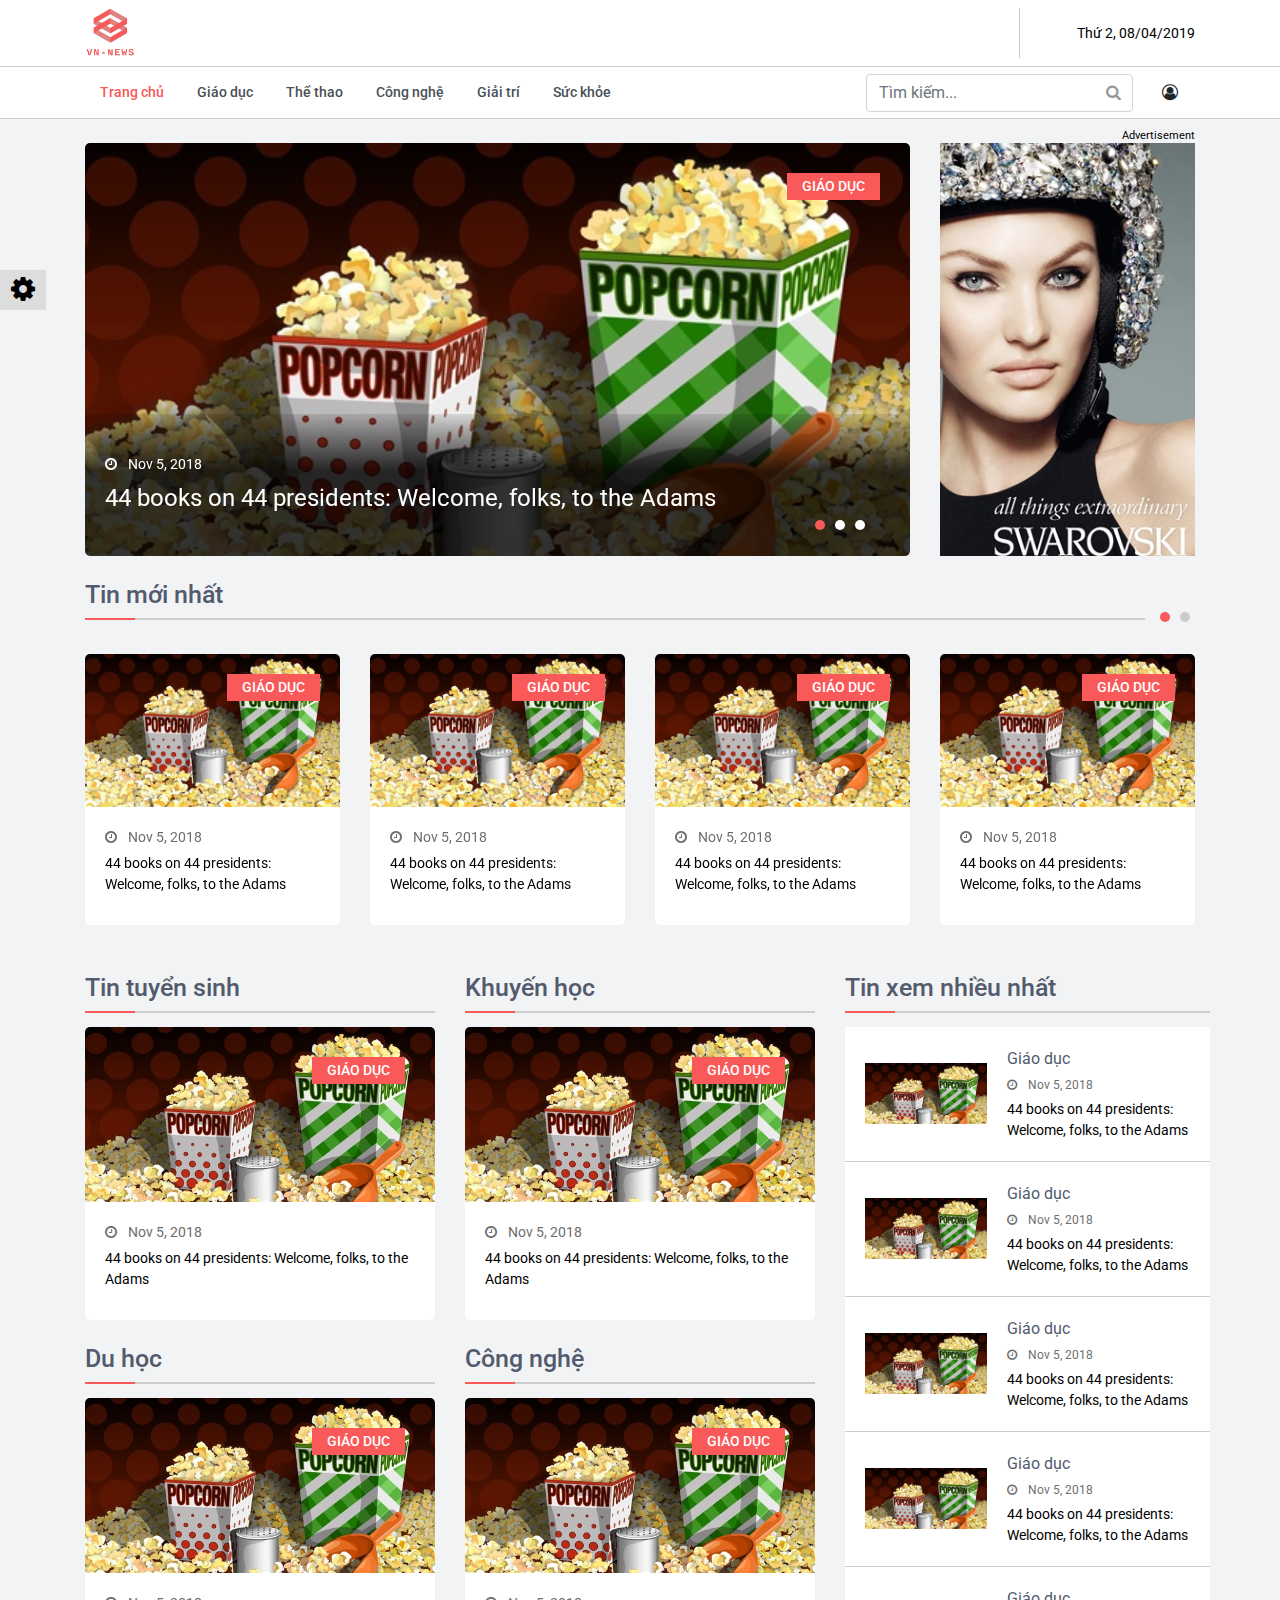
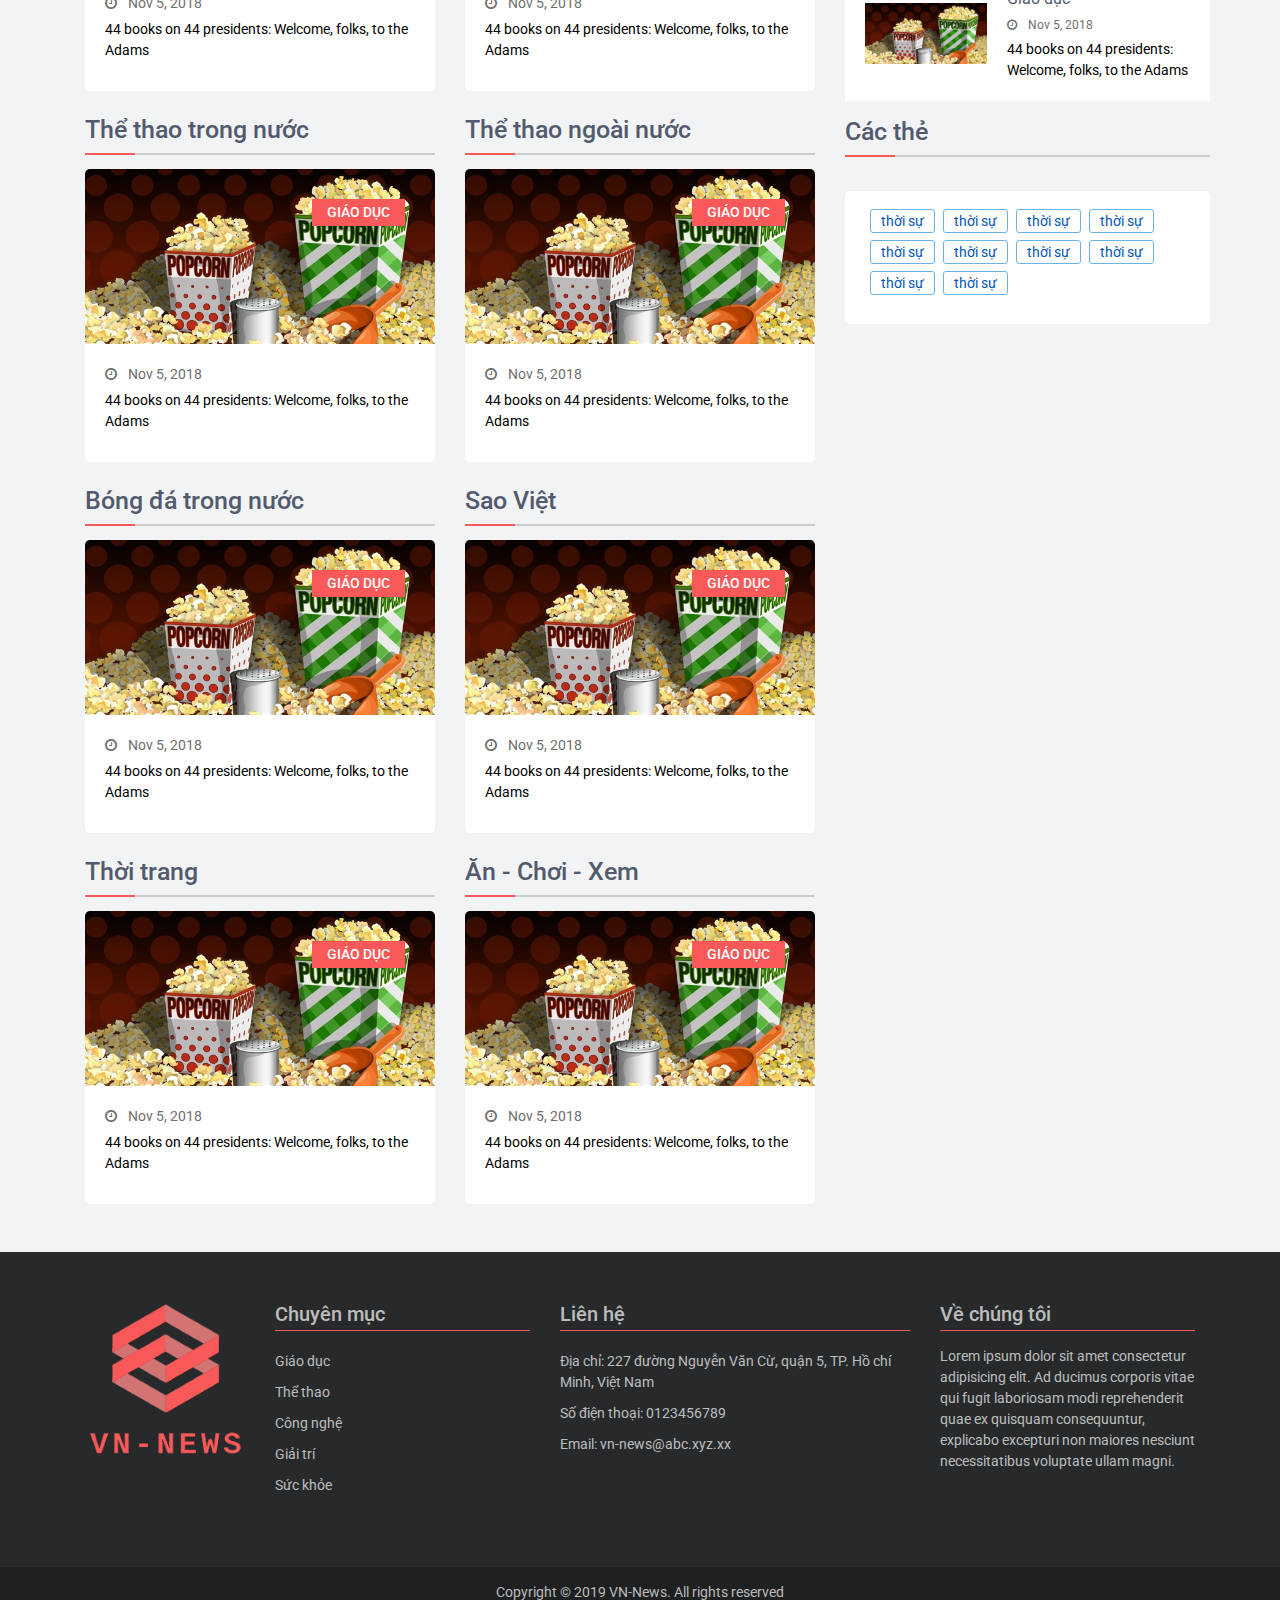
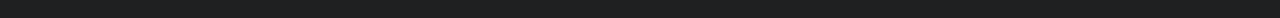
==== index.html @ d7f03b02 "Làm modal LogIn, SignUp" ====
<!DOCTYPE html>
<html lang="en">

<head>
    <meta charset="UTF-8">
    <meta name="viewport" content="width=device-width, initial-scale=1.0">
    <meta http-equiv="X-UA-Compatible" content="ie=edge">

    <!-- bootstrap 4 -->
    <link rel="stylesheet" href="https://stackpath.bootstrapcdn.com/bootstrap/4.3.1/css/bootstrap.min.css"
        integrity="sha384-ggOyR0iXCbMQv3Xipma34MD+dH/1fQ784/j6cY/iJTQUOhcWr7x9JvoRxT2MZw1T" crossorigin="anonymous">

    <!-- font awesome -->
    <link rel="stylesheet" href="https://maxcdn.bootstrapcdn.com/font-awesome/4.7.0/css/font-awesome.min.css">

    <!-- font chu -->
    <link href="https://fonts.googleapis.com/css?family=Roboto:400,400i,500,700" rel="stylesheet">

    <!-- slick css -->
    <link rel="stylesheet" href="css/slick.css">

    <!-- my css -->
    <link rel="stylesheet" href="css/body.css">
    <link rel="stylesheet" href="css/content.css">

    <link rel="stylesheet" href="css/color_widget.css">

    <link rel="stylesheet" data="color_custom" href="css/color_red.css">

    <link rel="stylesheet" href="css/slick_custom.css">

    <title>Trang chủ - VN-News</title>
</head>

<body>
    <div id="top"></div>
    <header id="header">
        <div class="top-header pt-2 pb-2">
            <div class="container">
                <div class="row">
                    <div class="col">
                        <div class="main-logo">
                            <a href="index.html">
                                <img class="logo icon_page" src="./images/logo/logo_red.png" alt="Homepage">
                            </a>
                        </div>
                    </div>
                    <div class="col-2 current-date">
                        <span>Thứ 2, 08/04/2019</span>
                    </div>
                </div>
            </div>
        </div>
        <div id="nav-search">
            <div class="container">
                <div class="row">
                    <div class="col-1 sub-logo" style="display: none;">
                        <div class="main-logo">
                            <a href="index.html">
                                <img class="logo icon_page" src="./images/logo/logo_red.png" alt="Homepage">
                            </a>
                        </div>
                    </div>

                    <div class="col">
                        <nav class="main-nav">
                            <ul class="menu">
                                <li>
                                    <a class="link active" href="index.html">
                                        Trang chủ
                                    </a>
                                </li>
                                <li>
                                    <a class="link" href="list_post.html">Giáo dục</a>
                                    <ul class="sub-menu">
                                        <li>
                                            <a class="link" href="list_post.html">Tin tuyển sinh</a>
                                        </li>
                                        <li>
                                            <a class="link" href="list_post.html">Khuyến học</a>
                                        </li>
                                        <li>
                                            <a class="link" href="list_post.html">Du học</a>
                                        </li>
                                    </ul>
                                </li>
                                <li>
                                    <a class="link" href="list_post.html">Thể thao</a>
                                    <ul class="sub-menu">
                                        <li>
                                            <a class="link" href="list_post.html">Thể thao trong nước</a>
                                        </li>
                                        <li>
                                            <a class="link" href="list_post.html">Thể thao ngoài nước</a>
                                        </li>
                                        <li>
                                            <a class="link" href="list_post.html">Bóng đá trong nước</a>
                                        </li>
                                    </ul>
                                </li>
                                <li>
                                    <a class="link" href="list_post.html">Công nghệ</a>
                                </li>
                                <li>
                                    <a class="link" href="list_post.html">Giải trí</a>
                                    <ul class="sub-menu">
                                        <li>
                                            <a class="link" href="list_post.html">Sao Việt</a>
                                        </li>
                                        <li>
                                            <a class="link" href="list_post.html">Thời trang</a>
                                        </li>
                                        <li>
                                            <a class="link" href="list_post.html">Xem - Ăn - Chơi</a>
                                        </li>
                                    </ul>
                                </li>
                                <li>
                                    <a class="link" href="list_post.html">Sức khỏe</a>
                                    <ul class="sub-menu">
                                        <li>
                                            <a class="link" href="list_post.html">Kiến thức giới tính</a>
                                        </li>
                                        <li>
                                            <a class="link" href="list_post.html">Làm đẹp</a>
                                        </li>
                                    </ul>
                                </li>
                            </ul>
                        </nav>
                    </div>
                    <div class="col-5">
                        <form class="form-inline search-box">
                            <input class="search-bar form-control" placeholder="Tìm kiếm..." aria-label="Search">
                            <button class="search-button btn" type="submit">
                                <i class="fa fa-search" aria-hidden="true"></i>
                            </button>
                            <!-- <div class="btn btn-outline-secondary">
                                <i class="fa fa-user" aria-hidden="true"></i>
                            </div> -->
                        </form>

                        <!-- khi đăng nhập rồi thì sẽ hiển thị phần này, ngược lại sẽ hiển thị nút đăng nhập -->
                        <div class=" ml-2 dropdown open user-button">
                            <button class="btn dropdown-toggle d-none" type="button" id="triggerId"
                                data-toggle="dropdown" aria-haspopup="true" aria-expanded="false">
                                <i class="fa fa-user-circle-o mr-1" aria-hidden="true"></i> Hieu Do
                            </button>
                            <div class="dropdown-menu" aria-labelledby="triggerId">
                                <div class="dropdown-item user-info">
                                    <a class="image-wrapper" href="./user.html">
                                        <img src="images/logo/logo_blue_sky.png" alt="">
                                    </a>
                                    <div class="info-wrapper">
                                        <p class="user-name"><a href="./user.html" class="link">Hieu Do</a></p>
                                        <p class="email">hieudo123@xyz.com</p>
                                    </div>
                                </div>
                                <a class="dropdown-item" href="./user.html"><i class="fa fa-user-circle-o mr-2"
                                        aria-hidden="true"></i> Tài khoản</a>
                                <a class="dropdown-item" href="./news_management_phongvien.html"><i
                                        class="fa fa-cog mr-2" aria-hidden="true"></i> Quản lí</a>
                                <a class="dropdown-item" href="#"><i class="fa fa-sign-out mr-2" aria-hidden="true"></i>
                                    Đăng xuất</a>
                            </div>
                        </div>

                        <button class="btn login-button ml-2" type="button" data-toggle="modal"
                            data-target="#LogInModal" data-backdrop="static">
                            <i class="fa fa-user-circle-o mr-1" aria-hidden="true"></i>
                        </button>
                    </div>
                </div>
            </div>
        </div>
    </header>

    <div class="container">
        <div class="impressive-articles row mt-4">
            <div class="col-9">
                <div class="slick-wrapper">
                    <div class="article">
                        <div class="article-thumbnail">
                            <div class="thumbnail-image">
                                <img src="images/post/10.jpg" alt="">
                            </div>
                            <div class="category">
                                <a href="#" class="link"><span>Giáo dục</span></a>
                            </div>
                        </div>
                        <div class="article-content">
                            <div class="published-date">
                                <i class="fa fa-clock-o mr-2" aria-hidden="true"></i>
                                Nov 5, 2018
                            </div>
                            <div class="article-title">
                                <a href="detail_post.html" class="link">44 books on 44 presidents: Welcome, folks, to
                                    the Adams</a>
                                <!-- 44 books on 44 presidents: Welcome, folks, to the Adams -->
                            </div>
                        </div>
                    </div>
                    <div class="article">
                        <div class="article-thumbnail">
                            <div class="thumbnail-image">
                                <img src="images/post/10.jpg" alt="">
                            </div>
                            <div class="category">
                                <a href="#" class="link"><span>Giáo dục</span></a>
                            </div>
                        </div>
                        <div class="article-content">
                            <div class="published-date">
                                <i class="fa fa-clock-o mr-2" aria-hidden="true"></i>
                                Nov 5, 2018
                            </div>
                            <div class="article-title">
                                <a href="detail_post.html" class="link">44 books on 44 presidents: Welcome, folks, to
                                    the Adams</a>
                                <!-- 44 books on 44 presidents: Welcome, folks, to the Adams -->
                            </div>
                        </div>
                    </div>
                    <div class="article">
                        <div class="article-thumbnail">
                            <div class="thumbnail-image">
                                <img src="images/post/10.jpg" alt="">
                            </div>
                            <div class="category">
                                <a href="#" class="link"><span>Giáo dục</span></a>
                            </div>
                        </div>
                        <div class="article-content">
                            <div class="published-date">
                                <i class="fa fa-clock-o mr-2" aria-hidden="true"></i>
                                Nov 5, 2018
                            </div>
                            <div class="article-title">
                                <a href="detail_post.html" class="link">44 books on 44 presidents: Welcome, folks, to
                                    the Adams</a>
                                <!-- 44 books on 44 presidents: Welcome, folks, to the Adams -->
                            </div>
                        </div>
                    </div>
                </div>
            </div>
            <div class="col-3">
                <div class="advertisement">
                    <a href="#">
                        <img src="images/add/add1.jpg" alt="">
                    </a>
                </div>
            </div>
        </div>
        <div class="lasted-articles mt-4">
            <h2 class="article-header">Tin mới nhất</h2>
            <div class="slick-wrapper row pt-4">
                <div class="col-3">
                    <div class="article">
                        <div class="article-thumbnail">
                            <div class="thumbnail-image">
                                <img src="images/post/10.jpg" alt="">
                            </div>
                            <div class="category">
                                <a href="#" class="link">Giáo dục</a>
                            </div>
                        </div>
                        <div class="article-content">
                            <div class="published-date">
                                <i class="fa fa-clock-o mr-2" aria-hidden="true"></i>
                                Nov 5, 2018
                            </div>
                            <div class="article-title">
                                <a href="detail_post.html" class="link">44 books on 44 presidents: Welcome, folks, to
                                    the Adams</a>
                            </div>
                        </div>
                    </div>
                </div>
                <div class="col-3">
                    <div class="article">
                        <div class="article-thumbnail">
                            <div class="thumbnail-image">
                                <img src="images/post/10.jpg" alt="">
                            </div>
                            <div class="category">
                                <a href="#" class="link">Giáo dục</a>
                            </div>
                        </div>
                        <div class="article-content">
                            <div class="published-date">
                                <i class="fa fa-clock-o mr-2" aria-hidden="true"></i>
                                Nov 5, 2018
                            </div>
                            <div class="article-title">
                                <a href="detail_post.html" class="link">44 books on 44 presidents: Welcome, folks, to
                                    the Adams</a>
                            </div>
                        </div>
                    </div>
                </div>
                <div class="col-3">
                    <div class="article">
                        <div class="article-thumbnail">
                            <div class="thumbnail-image">
                                <img src="images/post/10.jpg" alt="">
                            </div>
                            <div class="category">
                                <a href="#" class="link">Giáo dục</a>
                            </div>
                        </div>
                        <div class="article-content">
                            <div class="published-date">
                                <i class="fa fa-clock-o mr-2" aria-hidden="true"></i>
                                Nov 5, 2018
                            </div>
                            <div class="article-title">
                                <a href="detail_post.html" class="link">44 books on 44 presidents: Welcome, folks, to
                                    the Adams</a>
                            </div>
                        </div>
                    </div>
                </div>
                <div class="col-3">
                    <div class="article">
                        <div class="article-thumbnail">
                            <div class="thumbnail-image">
                                <img src="images/post/10.jpg" alt="">
                            </div>
                            <div class="category">
                                <a href="#" class="link">Giáo dục</a>
                            </div>
                        </div>
                        <div class="article-content">
                            <div class="published-date">
                                <i class="fa fa-clock-o mr-2" aria-hidden="true"></i>
                                Nov 5, 2018
                            </div>
                            <div class="article-title">
                                <a href="detail_post.html" class="link">44 books on 44 presidents: Welcome, folks, to
                                    the Adams</a>
                            </div>
                        </div>
                    </div>
                </div>
                <div class="col-3">
                    <div class="article">
                        <div class="article-thumbnail">
                            <div class="thumbnail-image">
                                <img src="images/post/10.jpg" alt="">
                            </div>
                            <div class="category">
                                <a href="#" class="link">Giáo dục</a>
                            </div>
                        </div>
                        <div class="article-content">
                            <div class="published-date">
                                <i class="fa fa-clock-o mr-2" aria-hidden="true"></i>
                                Nov 5, 2018
                            </div>
                            <div class="article-title">
                                <a href="detail_post.html" class="link">44 books on 44 presidents: Welcome, folks, to
                                    the Adams</a>
                            </div>
                        </div>
                    </div>
                </div>
                <div class="col-3">
                    <div class="article">
                        <div class="article-thumbnail">
                            <div class="thumbnail-image">
                                <img src="images/post/10.jpg" alt="">
                            </div>
                            <div class="category">
                                <a href="#" class="link">Giáo dục</a>
                            </div>
                        </div>
                        <div class="article-content">
                            <div class="published-date">
                                <i class="fa fa-clock-o mr-2" aria-hidden="true"></i>
                                Nov 5, 2018
                            </div>
                            <div class="article-title">
                                <a href="detail_post.html" class="link">44 books on 44 presidents: Welcome, folks, to
                                    the Adams</a>
                            </div>
                        </div>
                    </div>
                </div>
            </div>
        </div>

        <div class="row mt-4">
            <div class="col top-10-articles">
                <div class="row mt-4">
                    <div class="col">
                        <h2 class="article-header">Tin tuyển sinh</h2>
                        <div class="article mt-4">
                            <div class="article-thumbnail">
                                <div class="thumbnail-image">
                                    <img src="images/post/10.jpg" alt="">
                                </div>
                                <div class="category">
                                    <a href="#" class="link">Giáo dục</a>
                                </div>
                            </div>
                            <div class="article-content">
                                <div class="published-date">
                                    <i class="fa fa-clock-o mr-2" aria-hidden="true"></i>
                                    Nov 5, 2018
                                </div>
                                <div class="article-title">
                                    <a href="detail_post.html" class="link">44 books on 44 presidents: Welcome, folks,
                                        to the Adams</a>
                                </div>
                            </div>
                        </div>
                    </div>
                    <div class="col">
                        <h2 class="article-header">Khuyến học</h2>
                        <div class="article mt-4">
                            <div class="article-thumbnail">
                                <div class="thumbnail-image">
                                    <img src="images/post/10.jpg" alt="">
                                </div>
                                <div class="category">
                                    <a href="#" class="link">Giáo dục</a>
                                </div>
                            </div>
                            <div class="article-content">
                                <div class="published-date">
                                    <i class="fa fa-clock-o mr-2" aria-hidden="true"></i>
                                    Nov 5, 2018
                                </div>
                                <div class="article-title">
                                    <a href="detail_post.html" class="link">44 books on 44 presidents: Welcome, folks,
                                        to the Adams</a>
                                </div>
                            </div>
                        </div>
                    </div>
                </div>
                <div class="row mt-4">
                    <div class="col">
                        <h2 class="article-header">Du học</h2>
                        <div class="article mt-4">
                            <div class="article-thumbnail">
                                <div class="thumbnail-image">
                                    <img src="images/post/10.jpg" alt="">
                                </div>
                                <div class="category">
                                    <a href="#" class="link">Giáo dục</a>
                                </div>
                            </div>
                            <div class="article-content">
                                <div class="published-date">
                                    <i class="fa fa-clock-o mr-2" aria-hidden="true"></i>
                                    Nov 5, 2018
                                </div>
                                <div class="article-title">
                                    <a href="detail_post.html" class="link">44 books on 44 presidents: Welcome, folks,
                                        to the Adams</a>
                                </div>
                            </div>
                        </div>
                    </div>
                    <div class="col">
                        <h2 class="article-header">Công nghệ</h2>
                        <div class="article mt-4">
                            <div class="article-thumbnail">
                                <div class="thumbnail-image">
                                    <img src="images/post/10.jpg" alt="">
                                </div>
                                <div class="category">
                                    <a href="#" class="link">Giáo dục</a>
                                </div>
                            </div>
                            <div class="article-content">
                                <div class="published-date">
                                    <i class="fa fa-clock-o mr-2" aria-hidden="true"></i>
                                    Nov 5, 2018
                                </div>
                                <div class="article-title">
                                    <a href="detail_post.html" class="link">44 books on 44 presidents: Welcome, folks,
                                        to the Adams</a>
                                </div>
                            </div>
                        </div>
                    </div>
                </div>
                <div class="row mt-4">
                    <div class="col">
                        <h2 class="article-header">Thể thao trong nước</h2>
                        <div class="article mt-4">
                            <div class="article-thumbnail">
                                <div class="thumbnail-image">
                                    <img src="images/post/10.jpg" alt="">
                                </div>
                                <div class="category">
                                    <a href="#" class="link">Giáo dục</a>
                                </div>
                            </div>
                            <div class="article-content">
                                <div class="published-date">
                                    <i class="fa fa-clock-o mr-2" aria-hidden="true"></i>
                                    Nov 5, 2018
                                </div>
                                <div class="article-title">
                                    <a href="detail_post.html" class="link">44 books on 44 presidents: Welcome, folks,
                                        to the Adams</a>
                                </div>
                            </div>
                        </div>
                    </div>
                    <div class="col">
                        <h2 class="article-header">Thể thao ngoài nước</h2>
                        <div class="article mt-4">
                            <div class="article-thumbnail">
                                <div class="thumbnail-image">
                                    <img src="images/post/10.jpg" alt="">
                                </div>
                                <div class="category">
                                    <a href="#" class="link">Giáo dục</a>
                                </div>
                            </div>
                            <div class="article-content">
                                <div class="published-date">
                                    <i class="fa fa-clock-o mr-2" aria-hidden="true"></i>
                                    Nov 5, 2018
                                </div>
                                <div class="article-title">
                                    <a href="detail_post.html" class="link">44 books on 44 presidents: Welcome, folks,
                                        to the Adams</a>
                                </div>
                            </div>
                        </div>
                    </div>
                </div>
                <div class="row mt-4">
                    <div class="col">
                        <h2 class="article-header">Bóng đá trong nước</h2>
                        <div class="article mt-4">
                            <div class="article-thumbnail">
                                <div class="thumbnail-image">
                                    <img src="images/post/10.jpg" alt="">
                                </div>
                                <div class="category">
                                    <a href="#" class="link">Giáo dục</a>
                                </div>
                            </div>
                            <div class="article-content">
                                <div class="published-date">
                                    <i class="fa fa-clock-o mr-2" aria-hidden="true"></i>
                                    Nov 5, 2018
                                </div>
                                <div class="article-title">
                                    <a href="detail_post.html" class="link">44 books on 44 presidents: Welcome, folks,
                                        to the Adams</a>
                                </div>
                            </div>
                        </div>
                    </div>
                    <div class="col">
                        <h2 class="article-header">Sao Việt</h2>
                        <div class="article mt-4">
                            <div class="article-thumbnail">
                                <div class="thumbnail-image">
                                    <img src="images/post/10.jpg" alt="">
                                </div>
                                <div class="category">
                                    <a href="#" class="link">Giáo dục</a>
                                </div>
                            </div>
                            <div class="article-content">
                                <div class="published-date">
                                    <i class="fa fa-clock-o mr-2" aria-hidden="true"></i>
                                    Nov 5, 2018
                                </div>
                                <div class="article-title">
                                    <a href="detail_post.html" class="link">44 books on 44 presidents: Welcome, folks,
                                        to the Adams</a>
                                </div>
                            </div>
                        </div>
                    </div>
                </div>
                <div class="row mt-4">
                    <div class="col">
                        <h2 class="article-header">Thời trang</h2>
                        <div class="article mt-4">
                            <div class="article-thumbnail">
                                <div class="thumbnail-image">
                                    <img src="images/post/10.jpg" alt="">
                                </div>
                                <div class="category">
                                    <a href="#" class="link">Giáo dục</a>
                                </div>
                            </div>
                            <div class="article-content">
                                <div class="published-date">
                                    <i class="fa fa-clock-o mr-2" aria-hidden="true"></i>
                                    Nov 5, 2018
                                </div>
                                <div class="article-title">
                                    <a href="detail_post.html" class="link">44 books on 44 presidents: Welcome, folks,
                                        to the Adams</a>
                                </div>
                            </div>
                        </div>
                    </div>
                    <div class="col">
                        <h2 class="article-header">Ăn - Chơi - Xem</h2>
                        <div class="article mt-4">
                            <div class="article-thumbnail">
                                <div class="thumbnail-image">
                                    <img src="images/post/10.jpg" alt="">
                                </div>
                                <div class="category">
                                    <a href="#" class="link">Giáo dục</a>
                                </div>
                            </div>
                            <div class="article-content">
                                <div class="published-date">
                                    <i class="fa fa-clock-o mr-2" aria-hidden="true"></i>
                                    Nov 5, 2018
                                </div>
                                <div class="article-title">
                                    <a href="detail_post.html" class="link">44 books on 44 presidents: Welcome, folks,
                                        to the Adams</a>
                                </div>
                            </div>
                        </div>
                    </div>
                </div>
            </div>
            <div class="col-4 widget-sidebar">
                <div class="sidebar-wrapper">
                    <div class="mt-4 most-view">
                        <h2 class="article-header">Tin xem nhiều nhất</h2>
                        <ul class="list-article mt-4">
                            <li class="article">
                                <div class="article-thumbnail">
                                    <div class="thumbnail-image">
                                        <img src="images/post/10.jpg" alt="">
                                    </div>
                                </div>
                                <div class="article-content">
                                    <div class="category">
                                        <a href="#" class="link">Giáo dục</a>
                                    </div>
                                    <div class="published-date">
                                        <i class="fa fa-clock-o mr-2" aria-hidden="true"></i>
                                        Nov 5, 2018
                                    </div>
                                    <div class="article-title">
                                        <a href="detail_post.html" class="link">44 books on 44 presidents: Welcome,
                                            folks, to the Adams</a>
                                    </div>
                                </div>
                            </li>
                            <li class="article">
                                <div class="article-thumbnail">
                                    <div class="thumbnail-image">
                                        <img src="images/post/10.jpg" alt="">
                                    </div>
                                </div>
                                <div class="article-content">
                                    <div class="category">
                                        <a href="#" class="link">Giáo dục</a>
                                    </div>
                                    <div class="published-date">
                                        <i class="fa fa-clock-o mr-2" aria-hidden="true"></i>
                                        Nov 5, 2018
                                    </div>
                                    <div class="article-title">
                                        <a href="detail_post.html" class="link">44 books on 44 presidents: Welcome,
                                            folks, to the Adams</a>
                                    </div>
                                </div>
                            </li>
                            <li class="article">
                                <div class="article-thumbnail">
                                    <div class="thumbnail-image">
                                        <img src="images/post/10.jpg" alt="">
                                    </div>
                                </div>
                                <div class="article-content">
                                    <div class="category">
                                        <a href="#" class="link">Giáo dục</a>
                                    </div>
                                    <div class="published-date">
                                        <i class="fa fa-clock-o mr-2" aria-hidden="true"></i>
                                        Nov 5, 2018
                                    </div>
                                    <div class="article-title">
                                        <a href="detail_post.html" class="link">44 books on 44 presidents: Welcome,
                                            folks, to the Adams</a>
                                    </div>
                                </div>
                            </li>
                            <li class="article">
                                <div class="article-thumbnail">
                                    <div class="thumbnail-image">
                                        <img src="images/post/10.jpg" alt="">
                                    </div>
                                </div>
                                <div class="article-content">
                                    <div class="category">
                                        <a href="#" class="link">Giáo dục</a>
                                    </div>
                                    <div class="published-date">
                                        <i class="fa fa-clock-o mr-2" aria-hidden="true"></i>
                                        Nov 5, 2018
                                    </div>
                                    <div class="article-title">
                                        <a href="detail_post.html" class="link">44 books on 44 presidents: Welcome,
                                            folks, to the Adams</a>
                                    </div>
                                </div>
                            </li>
                            <li class="article">
                                <div class="article-thumbnail">
                                    <div class="thumbnail-image">
                                        <img src="images/post/10.jpg" alt="">
                                    </div>
                                </div>
                                <div class="article-content">
                                    <div class="category">
                                        <a href="#" class="link">Giáo dục</a>
                                    </div>
                                    <div class="published-date">
                                        <i class="fa fa-clock-o mr-2" aria-hidden="true"></i>
                                        Nov 5, 2018
                                    </div>
                                    <div class="article-title">
                                        <a href="detail_post.html" class="link">44 books on 44 presidents: Welcome,
                                            folks, to the Adams</a>
                                    </div>
                                </div>
                            </li>
                        </ul>
                    </div>

                    <div class="list-tags">
                        <h2 class="article-header">Các thẻ</h2>
                        <ul class="tags mt-4">
                            <li class="item"><a class="link" href="">thời sự</a></li>
                            <li class="item"><a class="link" href="">thời sự</a></li>
                            <li class="item"><a class="link" href="">thời sự</a></li>
                            <li class="item"><a class="link" href="">thời sự</a></li>
                            <li class="item"><a class="link" href="">thời sự</a></li>
                            <li class="item"><a class="link" href="">thời sự</a></li>
                            <li class="item"><a class="link" href="">thời sự</a></li>
                            <li class="item"><a class="link" href="">thời sự</a></li>
                            <li class="item"><a class="link" href="">thời sự</a></li>
                            <li class="item"><a class="link" href="">thời sự</a></li>
                        </ul>
                    </div>
                </div>
            </div>
        </div>
    </div>

    <!-- footer -->
    <footer class="mt-5">
        <div class="footer-widgets">
            <div class="container">
                <div class="row">
                    <div class="col-2">
                        <div class="widget">
                            <a href="index.html">
                                <img class="logo icon_page" src="images/logo/logo_red.png" alt="Trang chủ"
                                    title="Trang chủ">
                            </a>
                        </div>
                    </div>
                    <div class="col-3">
                        <div class="widget">
                            <h3 class="widget-title">Chuyên mục</h3>
                            <ul class="category widget-menu widget-content">
                                <li>
                                    <a class="link" href="#">Giáo dục</a>
                                </li>
                                <li>
                                    <a class="link" href="#">Thể thao</a>
                                </li>
                                <li>
                                    <a class="link" href="#">Công nghệ</a>
                                </li>
                                <li>
                                    <a class="link" href="#">Giải trí</a>
                                </li>
                                <li>
                                    <a class="link" href="#">Sức khỏe</a>
                                </li>
                            </ul>
                        </div>
                    </div>
                    <div class="col-4">
                        <h3 class="widget-title">Liên hệ</h3>
                        <ul class="contact widget-menu widget-content">
                            <li>Địa chỉ: 227 đường Nguyễn Văn Cừ, quận 5, TP. Hồ chí Minh, Việt Nam</li>
                            <li>Số điện thoại: 0123456789</li>
                            <li><a class="link" href="mailto:vn-news@abc.xyz.xx">Email: vn-news@abc.xyz.xx</a></li>
                        </ul>
                    </div>
                    <div class="col-3">
                        <h3 class="widget-title">Về chúng tôi</h3>
                        <div class="about-us widget-content">
                            Lorem ipsum dolor sit amet consectetur adipisicing elit. Ad ducimus corporis vitae qui fugit
                            laboriosam modi reprehenderit quae ex quisquam consequuntur, explicabo excepturi non maiores
                            nesciunt necessitatibus voluptate ullam magni.
                        </div>
                    </div>
                </div>
            </div>
        </div>

        <div class="footer-bottom">
            <p class="text-center mb-0">Copyright &copy; 2019 VN-News. All rights reserved</p>
        </div>
    </footer>

    <div id="widget-custom-color" expand="false">
        <div class="color-wrapper">
            <p class="mb-1">PRESETS COLOR</p>
            <div class="color-menu">
                <div class="color-item red active" colorValue="red"></div>
                <div class="color-item purple" colorValue="purple"></div>
                <div class="color-item green" colorValue="green"></div>
                <div class="color-item blue-sky" colorValue="blue_sky"></div>
            </div>
        </div>

        <div class="spin">
            <i class="fa fa-cog fa-2x fa-fw"></i>
        </div>
    </div>

    <div id="back-to-top" class="hidden">
        <i class="fa fa-angle-up" aria-hidden="true"></i>
    </div>

    <!--SignIn/SignUp Modal-->
    <div class="modal fade" id="LogInModal" tabindex="-1" role="dialog" aria-labelledby="LogInModalLabel"
        aria-hidden="true">
        <div class="modal-dialog" role="document">
            <div class="modal-content">
                <div class="modal-header">
                    <h5 class="modal-title" id="LogInModalLabel">Đăng nhập</h5>
                    <button id="closeLogInModal" type="button" class="close" data-dismiss="modal" aria-label="Close" onclick="closeLogInModal()">
                        <span aria-hidden="true">&times;</span>
                    </button>
                </div>
                <div class="modal-body">
                    <div id="divSignIn">
                        <p>Tài khoản VN-NEWS</p>
                        <div>
                            <form class="omb_loginForm" action="/action_page.php" autocomplete="off" method="POST" onsubmit="return checkDataLogIn()">
                                <div class="input-group">
                                    <span class="input-group-addon"><i class="fa fa-user"></i></span>
                                    <input type="text" class="form-control" id="txtUsername" name="username" placeholder="Email" required>
                                </div>
                                <span class="help-block" id="wrongUsername">Email không hợp lệ.</span>
                                <div class="input-group">
                                    <span class="input-group-addon"><i class="fa fa-lock"></i></span>
                                    <input type="password" class="form-control" id="txtPass" name="password"
                                        placeholder="Mật khẩu" required>
                                </div>
                                <span class="help-block">Tên đăng nhập hoặc mật khẩu chưa chính xác</span>
                                <button class="btn btn-lg btn-primary btn-block btn-Login" type="submit">Đăng
                                    nhập</button>
                            </form>
                        </div>
                        <div class="divRememberAndForgot">
                            <div class="divRememberPass">
                                <label class="checkbox">
                                    <input type="checkbox" value="remember-me"> <b>Nhớ mật khẩu</b>
                                </label>
                            </div>
                            <div class="divForgotPass">
                                <p class="omb_forgotPwd">
                                    <a href="#" onclick="openForgotPass()"><i>Quên mật khẩu?</i></a>
                                </p>
                            </div>
                        </div>
                        <div class="divLoginOr">
                            <hr class="omb_hrOr">
                            <span class="omb_spanOr">hoặc</span>
                        </div>
                        <div class="omb_socialButtons">
                            <div class="divSocialButton">
                                <a href="#" class="btn btn-lg omb_btn-facebook">
                                    <i class="fa fa-facebook visible-xs"></i>
                                    <span class="hidden-xs">Facebook</span>
                                </a>
                            </div>
                            <div class="divSocialButton">
                                <a href="#" class="btn btn-lg btn-block omb_btn-google">
                                    <i class="fa fa-google-plus visible-xs"></i>
                                    <span class="hidden-xs">Google+</span>
                                </a>
                            </div>
                        </div>
                        <hr>
                        <div class="divSignUp-link">Bạn chưa có tài khoản?
                            <a href="#" id="SignUp-link" onclick="openSignUp()">
                                <strong>Đăng ký</strong>
                            </a> ngay.
                        </div>
                    </div>
                    <div id="divSignUp">
                        <form action="/action_page.php" onsubmit="return checkDataSignUp()">
                            <div class="SignUp-container">
                                <div class="input-group-SignUp">
                                    <label for="email"><b>Email</b></label>
                                    <input class="form-control" id="txtEmail" type="text" placeholder="Nhập email" name="email" required>
                                    <span class="help-block" id="wrongEmail">Email không đúng</span>
                                </div>
                                <div class="input-group-SignUp">
                                    <label for="Name"><b>Họ và tên</b></label>
                                    <input class="form-control" id="txtName" type="text" placeholder="Nhập họ và tên của bạn" name="email"
                                        required>
                                </div>
                                <div class="input-group-SignUp">
                                    <label for="psw"><b>Password</b></label>
                                    <input class="form-control" id="txtPassword" type="password" placeholder="Nhập mật khẩu" name="psw"
                                        required>
                                    <span class="help-block" id="shortPass">Mật khẩu phải có ít nhất 6 kí tự.</span>
                                </div>
                                <div class="input-group-SignUp">
                                    <label for="psw-repeat"><b>Repeat Password</b></label>
                                    <input class="form-control" id="txtRepeatPassword" type="password" placeholder="Nhập lại mật khẩu"
                                        name="psw-repeat" required>
                                    <span class="help-block" id="incorrectRePass">Mật khẩu không chính xác</span>
                                </div>
                                <div class="input-group-SignUp">
                                    <label id="lblTerm">
                                        <input type="checkbox" name="AgreeTerm" required>
                                        Tôi đồng ý với <a href="#">Qui định</a> của tòa soạn.
                                    </label>
                                </div>
                                <div class="clearfix">
                                    <button type="submit" class="btn btn-primary btnSignUp">Đăng ký</button>
                                </div>
                            </div>
                        </form>
                    </div>
                    <div id="divForgotPass">
                        <form action="/action_page.php" onsubmit="return checkDataForgotPass()">
                            <div class="SignUp-container">
                                <div class="input-group-SignUp">
                                    <label for="email"><b>Email</b></label>
                                    <input id="txtEmail-Forgot" type="text" placeholder="Enter Email" name="email" required>
                                    <span class="help-block" id="wrongEmail-Forgot">Email không đúng</span>
                                    <span class="help-block">Email chưa được đăng ký.</span>
                                </div>
                                <div class="clearfix">
                                    <button type="submit" class="btn btn-primary btnRecoverPass">Lấy lại mật
                                        khẩu</button>
                                </div>
                            </div>
                        </form>
                    </div>
                </div>
            </div>
        </div>
    </div>
</body>

<!-- jquery -->
<script src="https://code.jquery.com/jquery-3.3.1.slim.min.js"
    integrity="sha384-q8i/X+965DzO0rT7abK41JStQIAqVgRVzpbzo5smXKp4YfRvH+8abtTE1Pi6jizo"
    crossorigin="anonymous"></script>

<script src="https://cdnjs.cloudflare.com/ajax/libs/popper.js/1.14.7/umd/popper.min.js"
    integrity="sha384-UO2eT0CpHqdSJQ6hJty5KVphtPhzWj9WO1clHTMGa3JDZwrnQq4sF86dIHNDz0W1"
    crossorigin="anonymous"></script>
<!-- bootstrap -->
<script src="https://stackpath.bootstrapcdn.com/bootstrap/4.3.1/js/bootstrap.min.js"
    integrity="sha384-JjSmVgyd0p3pXB1rRibZUAYoIIy6OrQ6VrjIEaFf/nJGzIxFDsf4x0xIM+B07jRM"
    crossorigin="anonymous"></script>

<!-- slick -->
<script src="js/slick.min.js"></script>

<script>
    $(document).ready(function () {
        $('.impressive-articles .slick-wrapper').slick({
            arrows: false,
            infinite: true,
            dots: true,
            slidesToShow: 1,
            slidesToScroll: 1,
            autoplay: true,
            autoplaySpeed: 2000,
            speed: 2000
        });
    });

    $(document).ready(function () {
        $('.lasted-articles .slick-wrapper').slick({
            arrows: false,
            infinite: true,
            dots: true,
            slidesToShow: 4,
            slidesToScroll: 4,
            autoplay: true,
            autoplaySpeed: 2000,
            speed: 2000
        });
    })
</script>

<!-- my js -->
<script src="js/color_widget.js"></script>

<script src="js/main.js"></script>

</html>
---- css/body.css ----
* {
  margin: 0;
  padding: 0;
  box-sizing: border-box;
}

body {
  font-size: 14px;
  font-family: 'Roboto', sans-serif;
  font-weight: 400;
  background-color: #f2f3f5;
  color: #000;
}

.link {
  text-decoration: none;
  color: inherit;
}

.link:hover {
  color: inherit;
}

/* =========================== HEADER AND NAV ======================= */

#header {
  background-color: #fff;
  /* box-shadow: 0px 2px 20px 0px #ccc; */
  position: relative;
  z-index: 1000;
}

#header .top-header {
  border-bottom: 1px solid #ccc;
}

#header .top-header .row>.col {
  border-right: 1px solid #ccc;
}

#header .main-logo {
  max-width: 50px;
}

#header .top-header .current-date {
  display: flex;
  justify-content: flex-end;
  align-items: center;
}

.logo {
  width: 100%;
  height: auto;
  display: inline-block;
}

/* nav */

#nav-search {
  border-bottom: 1px solid #ccc;
}

/* menu */

.menu, .sub-menu {
  list-style-type: none;
  margin: 0;
}

.menu>li {
  display: inline-block;
}

.menu li {
  position: relative;
}

.menu li>a.link {
  display: block;
  padding: 15px 15px;
  text-decoration: none;
  font-weight: 500;
  color: #495057;
}

.menu .sub-menu {
  display: none;
  min-width: 200px;
  border: 1px solid #ccc;
  border-radius: 3px;
}

.menu .sub-menu>li {
  display: block;
}

.menu .sub-menu li>a.link {
  padding: 5px 20px;
}

#nav-search>.container>.row>[class*="col"], #nav-search>.container-fluid>.row>[class*="col"] {
  display: flex;
  align-items: center;
}

#nav-search>.container-fluid>.row>.col {
  justify-content: center;
}

.menu li:hover>.sub-menu {
  display: block;
  position: absolute;
  background-color: #fff;
  top: calc(100% + 1px);
}

/* search */

.search-box {
  position: relative;
  flex-grow: 1;
  justify-content: flex-end;
}

.search-box .search-bar {
  position: relative;
  transition: all .3s ease;
  padding-right: 50px;
}

.search-box .search-bar:focus {
  flex-grow: 1;
}

.search-box .search-button {
  position: absolute;
  top: 50%;
  right: 0;
  transform: translateY(-50%);
  border: 0;
  color: rgba(105, 105, 105, 0.692);
  outline: 0;
}

.user-button .btn.dropdown-toggle:after{
  content: '';
  display: none;
}

.user-button .dropdown-menu{
  font-size: inherit;
  opacity: 0;
  display: block;
  transition: opacity .3s ease;
  pointer-events: none;
  box-shadow: 0px 15px 40px 0px rgba(0, 0, 0, 0.05);
}

.user-button .dropdown-menu.show{
  opacity: 1;
  pointer-events: auto;
}


.user-button .user-info{
  display: flex;
  align-items: center;
  /* border-bottom: 1px solid #ccc; */
}

.user-button .user-info .image-wrapper{
  width: 50px;
  margin-right: 15px;
}
.user-button .user-info .image-wrapper img{
  max-width: 100%;
  border-radius: 50%;
  border: 1px solid #ccc;
}

.user-button .user-info .info-wrapper > p{
  margin-bottom: 0;
}

.user-button .user-info .user-name{
  font-size: 18px;
  font-weight: 500;
}

.user-button a.link{
  text-decoration: none;
}

.user-button .user-info .email{
  font-size: 13px;
  color: #495057;
  color: #000;
}
.user-button .dropdown-item{
  padding-bottom: 5px;
  padding-top: 5px;
}

.user-button .dropdown-item:hover, .user-button .dropdown-item:focus{
  background-color: transparent;
}

/* ======================= FOOTER ===================== */

footer {
  background-color: #27292a;
  color: rgba(255, 255, 255, .7);
}

footer .footer-widgets {
  padding: 50px 0;
}

footer .footer-widgets .widget-title {
  font-size: 20px;
  position: relative;
}

footer .footer-widgets .widget-title:before {
  content: '';
  position: absolute;
  display: block;
  bottom: -5px;
  left: 0;
  right: 0;
  height: 1px;
  /* background-color: red; */
}

footer .footer-widgets .widget-title+.widget-content {
  margin-top: 20px;
}

.footer-widgets .widget-menu {
  list-style-type: none;
}

.footer-widgets .widget-menu>li {
  padding: 5px 0;
}

.footer-widgets .widget-menu>li:hover .link {
  color: #fff;
}

.footer-widgets .link {
  color: inherit;
  text-decoration: none;
  transition: all .3s ease;
}

footer .footer-bottom {
  background-color: #1f2021;
  padding: 15px 0;
}

#back-to-top {
  border: 1px solid #000;
  display: block;
  position: fixed;
  bottom: 25px;
  right: 25px;
  cursor: pointer;
  opacity: 1;
  transition: all .5s ease;
  font-size: 25px;
  color: #fff;
  width: 35px;
  height: 35px;
  text-align: center;
  line-height: 35px;
}

#back-to-top.hidden {
  opacity: 0;
  right: 0;
}

/* TAGS */
.list-tags {
  display: flex;
}

.list-tags ul.tags {
  display: block;
  list-style-type: none;
  margin-bottom: 0;
}

.list-tags ul.tags .item {
  display: inline-block;
  color: rgb(4, 85, 183);
  margin-left: 5px;
}

.list-tags ul.tags .item .link {
  border: 1px solid #6cb2e4;
  font-size: 14px;
  padding: 3px 10px;
  border-radius: 3px;
}

.list-tags .link:hover {
  text-decoration: none;
  color: inherit;
}

/* widget menu */

.menu-management{
  list-style-type: none;
  margin-bottom: 0;
}

.menu-management .menu-management-item > a.link{
  font-size: 16px;
  display: flex;
  align-items: center;
  padding: 10px 20px;
  transition: all .2s ease;
}

.menu-management .menu-management-item > a.link > .icon{
  width: 30px;
}

.menu-management .menu-management-item > a.link > .linkText{
  flex-grow: 1;
  width: calc(100% - 30px);
}

.menu-management .menu-management-item.active > a.link{
  color: #fff;
}

.menu-management .menu-management-item > a.link:hover{
  text-decoration: none;
  color: #fff;
}

#user-content .wrapper{
  background-color: #fff;
  padding: 15px;
}
---- css/content.css ----
.impressive-articles {
    position: relative;
}

.article {
    position: relative;
    border-radius: 5px;
    overflow: hidden;
}

.article .thumbnail-image img {
    position: absolute;
    top: 0;
    left: 0;
    width: 100%;
    height: auto;
    display: inline-block;
}

.article .thumbnail-image {
    position: relative;
    overflow: hidden;
}

.article .thumbnail-image:after {
    content: '';
    position: absolute;
    top: 100%;
    left: 0;
    right: 0;
    bottom: 0;
    display: block;
    transition: all .7s;
}

.impressive-articles .article:hover .thumbnail-image:after {
    background-color: #000;
    top: 0;
    opacity: .3;
}

.article .article-thumbnail .thumbnail-image:before {
    content: '';
    display: block;
    padding-top: 50%;
}

.article .article-thumbnail .category {
    color: #fff;
    font-weight: 500;
    display: inline-block;
    position: absolute;
    right: 30px;
    top: 30px;
    padding: 3px 15px;
    background-color: blue;
    text-transform: uppercase;
}

.article .article-thumbnail .category .link {
    text-decoration: none;
    color: inherit;
}

.impressive-articles .article .article-content {
    position: absolute;
    bottom: 0px;
    left: 0px;
    right: 0px;
    color: #fff;
    z-index: 10;
    padding: 40px 20px;
    background-image: linear-gradient(to top, rgba(0, 0, 0, .8) 60%, rgba(0, 0, 0, .1));
}

.impressive-articles .article-content .article-title {
    font-size: 24px;
}

.impressive-articles .article-content .article-title .link {
    color: inherit;
    text-decoration: none;
}

.impressive-articles .advertisement {
    position: absolute;
    bottom: 0;
    top: 0;
    right: 15px;
    left: 15px;
    /* overflow: hidden; */
}

.impressive-articles .advertisement:before {
    content: 'Advertisement';
    display: block;
    font-size: 11px;
    font-weight: 400;
    position: absolute;
    top: -15px;
    right: 0px;
}

.impressive-articles .advertisement img {
    height: 100%;
    width: 100%;
    object-fit: cover;
}

/* LASTED NEWS */

.article-header {
    font-size: 25px;
    position: relative;
    margin-bottom: 20px;
    color: #525b6e;
}

.article-header:before {
    content: '';
    display: block;
    position: absolute;
    bottom: -10px;
    width: 50px;
    height: 2px;
    z-index: 20;
}

.article-header:after {
    content: '';
    display: block;
    position: absolute;
    bottom: -10px;
    right: 0;
    left: 0;
    width: 100%;
    height: 2px;
    background-color: #ccc;
    z-index: 10;
}

.article {
    background-color: #fff;
}

.lasted-articles .article .category {
    top: 20px;
    right: 20px;
}

.article-content {
    padding: 20px 20px 30px 20px;
}

.article-content .published-date {
    font-size: 14px;
    margin-bottom: 5px;
}

.lasted-articles .article-content .published-date, .top-10-articles .article-content .published-date, .most-view .article-content .published-date {
    color: rgb(110, 110, 110);
}

.article-content .link {
    color: inherit;
    text-decoration: none;
    transition: all .3s ease;
}

.article-content .link:hover {
    color: rgb(110, 110, 110);
}

.lasted-articles .article-thumbnail .thumbnail-image:before {
    padding-top: 60%;
}

.lasted-articles .article-thumbnail {
    transition: all .7s ease;
}

.lasted-articles .slick-wrapper:hover .article:not(:hover) .article-thumbnail {
    opacity: .4;
}

.lasted-articles .slick-wrapper:hover .article:not(:hover) .thumbnail-image img {
    -webkit-filter: grayscale(100%);
    /* Safari 6.0 - 9.0 */
    filter: grayscale(70%);
}

.lasted-articles .thumbnail-image img, .top-10-articles .thumbnail-image img, .most-view .thumbnail-image img {
    transition: all .7s ease;
}

.lasted-articles .thumbnail-image:hover img, .top-10-articles .thumbnail-image:hover img, .most-view .thumbnail-image:hover img {
    transform: scale(1.3);
}

.lasted-articles .slick-dots li button:before {
    background-color: #ccc;
}

/* MOST VIEW */

.most-view .article {
    padding: 20px;
    border-radius: 0;
    display: flex;
    align-items: center;
    flex-wrap: nowrap;
    border-bottom: 1px solid #ccc;
}

.most-view .article-thumbnail {
    width: 40%;
}

.most-view .article-content {
    width: 60%;
    padding: 0;
    margin-left: 20px;
}

.most-view .published-date {
    font-size: 12px;
}

.most-view .article-title .link {
    font-size: 14px;
}

.most-view .category {
    font-size: 16px;
    color: #525b6e;
    margin-bottom: 5px;
}

.most-view .article:last-child {
    border-bottom: 0;
}

.article-title>.link {
    display: -webkit-box;
    -webkit-line-clamp: 2;
    -webkit-box-orient: vertical;
    overflow: hidden;
}

/* LIST TAGS */

.top-10-articles+.widget-sidebar .list-tags {
    flex-direction: column;
}

.widget-sidebar .list-tags .tags {
    border-radius: 5px;
    padding: 20px;
    background-color: #fff;
}

.widget-sidebar .list-tags .tags .item {
    margin-bottom: 10px;
}

/* sidebar */

.widget-sidebar .sidebar-wrapper {
    position: absolute;
    top: 0;
    bottom: auto;
    transition: all 1s;
}

/* ============================ CHI TIẾT BÀI VIẾT ============================ */

.post .post-container {
    background-color: #fff;
    position: relative;
    padding-bottom: 15px;
}

.post .post-container>div:not(.cover-image-container) {
    padding: 0 15px;
}

.post .cover-image-container {
    position: relative;
}

.post .cover-image-container .cover-image {
    position: relative;
    overflow: hidden;
}

.post .cover-image-container .cover-image:before {
    content: '';
    padding-top: 60%;
    display: block;
}

.post .cover-image img {
    object-fit: cover;
    width: 100%;
    position: absolute;
    top: 0;
}

.post .post-title {
    position: absolute;
    bottom: 0;
    width: 100%;
    padding: 5px 25px;
    font-size: 22px;
    color: #fff;
    background-color: rgba(0, 0, 0, .7);
    margin-bottom: 0;
}

.post .post-description .category a {
    font-size: 20px;
}

.post .list-tags {
    align-items: flex-start;
}

.post .list-tags .tags .item {
    margin-bottom: 5px;
}

.post .media-content-wrapper {
    margin-top: 15px;
    margin-bottom: 15px;
}

.post .media-content-wrapper .media-frame {
    display: block;
    position: relative;
    height: 0;
}

.post .media-content-wrapper .media-frame .media-content {
    position: absolute;
    top: 0;
    display: block;
    margin: 0 auto;
    width: 100%;
    height: 100%;
}

.post .media-content-wrapper .sub-description {
    margin: 0;
    margin-top: 10px;
    text-align: center;
    font-style: italic;
    font-size: 14px;
}

.post-comment ul.list-comment {
    list-style-type: none;
    margin-bottom: 0;
    margin-top: 30px;
}

.post-comment ul.list-comment .comment-item {
    margin-top: 30px;
}

.post-comment .comment-wrapper {
    padding: 20px;
    background-color: #eff1f3;
    border-radius: 3px;
}

.post-comment ul.list-comment .comment-item:first-child {
    margin-top: 0px;
}

.comment-item .user {
    display: flex;
    align-items: flex-end;
}

.comment-item .user .name {
    line-height: 20px;
    font-size: 16px;
    font-weight: 500;
    color: #16bdd8;
}

.comment-item .user .comment-date {
    line-height: 20px;
    font-size: 13px;
    color: #000;
    margin-left: 20px;
}

.comment-item>ul.list-comment {
    margin-left: 50px;
}

.comment-item>ul.list-comment .comment-item {
    border-left: 3px solid #d8d8d8;
}

#comment-editor {
    height: 150px;
}

.pageNumber .page-item .page-link {
    color: #000;
    border: 1px solid #d6d6d6;
}

.page-item.active .page-link {
    background-color: #c8c8c8;
}

.page-item.disabled .page-link {
    color: #525b6e;
}

.replay {
    color: rgb(23, 96, 147);
    padding: 5px 3px;
}

/* ============================ Modal Login ============================ */

.input-group {
    position: relative;
    display: table;
    border-collapse: separate;
    margin-top: 10px;
}

.input-group-addon {
    display: table-cell;
    padding: 6px 12px;
    font-size: 14px;
    font-weight: 400;
    line-height: 1;
    color: #555;
    text-align: center;
    background-color: #eee;
    border: 1px solid #ccc;
    border-radius: 4px;
    border-right: 0px;
    border-bottom-right-radius: 0;
    border-top-right-radius: 0;
}

.input-group-addon, .input-group-btn {
    width: 1%;
    white-space: nowrap;
    vertical-align: middle;
}

.input-group .form-control {
    border-bottom-left-radius: 0;
    border-top-left-radius: 0;
    float: left;
    width: 100%;
}

.btn-Login{
    padding: 0px;
    margin-bottom: 10px;
    margin-top:10px;
}

.omb_spanOr {
    position: absolute;
    left: 50%;
    top: -0.7em;
    margin-left: -1.5em;
    background-color: white;
    width: 3em;
    text-align: center;
    font-size: 1.2em;
    color: #aaa;
}

.omb_hrOr {
    background-color: #cdcdcd;
    height: 1px;
    margin-top: 0px !important;
    margin-bottom: 0px !important;
}

.divLoginOr{
    width: 100%;
    position: relative;
}

.divRememberAndForgot{
    display: block;
    width: 100%;
}

.divRememberPass{
    width: 50%;
    display: block;
    float: left;
}

.divForgotPass{
    text-align: right;
}

.divSocialButton{
    display: block;
    float: left;
    
}

.omb_socialButtons{
    margin-top: 30px;
    display: flex;
    justify-content: center;
}

.divSocialButton .omb_btn-facebook{
    background: #3B5998;
    color: white;
    width: 150px;
    padding: 0px;
    margin-right: 50px;
}
.divSocialButton .omb_btn-facebook .fa {
    padding: 10px;
    font-size: 20px;
}

.divSocialButton .omb_btn-google{
    background: #dd4b39;
    color: white;
    width: 150px;
    padding: 0px;
}

.divSocialButton .omb_btn-google .fa {
    padding: 10px;
    font-size: 20px;
}

.modal-footer{
    justify-content: flex-start;
}

.divRememberPass, .divForgotPass{
    font-size: 14px;
}

.help-block{
    color: #ff1a1a;
    font-size: 14px;
}

/* ============================ Modal SignUp ============================ */
#divSignUp, #divForgotPass{
    display: none;
}
.SignUp-container #txtEmail,.SignUp-container #txtName, 
.SignUp-container #txtPassword, .SignUp-container #txtRepeatPassword, #txtEmail-Forgot{
    width: 100%;
    padding: 5px;
    margin: 2px 0 0 0;
    border-radius: 3px; 
    display: inline-block;
    border: none;
    background: #f1f1f1;
    font-size: 14px;
}

.SignUp-container label{
    margin-bottom: 0px;
}

#lblTerm {
    font-size: 14px;
}

.input-group-SignUp{
    margin-bottom: 20px;
}

.help-block{
    display: none;
}
---- css/color_widget.css ----
#widget-custom-color .color-item{
    width: 35px;
    height: 35px;
    display: inline-block;
    background-color: red;
    margin-top: 5px;
    margin-right: 5px;
    cursor: pointer;
}

#widget-custom-color .color-item:nth-child(-n + 2){
    margin-top: 0;
}

#widget-custom-color .color-item:nth-child(2n){
    margin-right: 0;
}

#widget-custom-color .color-menu{
    width: 75px;
    display: flex;
    flex-wrap: wrap;
}

#widget-custom-color{
    display: flex;
    position: fixed;
    left: 0;
    top: 30%;
}

#widget-custom-color > div {
    background-color: #ddd;
}

#widget-custom-color .spin{
    left: 0;
    position: absolute;
    display: inline-block;
    cursor: pointer;
    padding: 5px;
    transition: all .7s ease;
}

#widget-custom-color.expand .spin{
    left: 100%;
}

#widget-custom-color .color-wrapper{
    margin-left: -100%;
    opacity: 0;
    position: relative;
    /* display: none; */
    padding: 10px;
    transition: all .7s ease;
}

#widget-custom-color.expand .color-wrapper{
    opacity: 1;
    width: auto;
    margin-left: 0;
    display: block;
}

#widget-custom-color .color-wrapper > p{
    font-size: 10px;
}

#widget-custom-color.expand .color-item.active{
    border: 2px solid rgba(0,0,0,.5);
}

#widget-custom-color .color-item.red{
    background-color: rgb(249,89,89);
}
#widget-custom-color .color-item.purple{
    background-color: rgb(98,111,203);
}
#widget-custom-color .color-item.green{
    background-color: rgb(62,167,152);
}
#widget-custom-color .color-item.blue-sky{
    background-color: rgb(93,198,255);
}
---- css/color_red.css ----
.menu li:hover > a.link{
  color: rgb(249,89,89);
}
.menu li > a.link.active{
  color: rgb(249,89,89);
}

.slick-wrapper .slick-dots li.slick-active button:before{
  background-color: rgb(249,89,89);
}

.article-header:before{
  background-color: rgb(249,89,89);
}

footer .footer-widgets .widget-title:before{
  background-color: rgb(249,89,89);
}

.article .article-thumbnail .category{
  background-color: rgb(249,89,89);
}

#back-to-top{
  background-color: rgb(249,89,89);
}

.search-box .search-bar:focus + .search-button{
  color: rgb(249,89,89);
}

.menu-management .menu-management-item.active > a.link{
  background-color: rgb(249,89,89);
}
.menu-management .menu-management-item > a.link:hover{
  background-color: rgb(249,89,89);
}
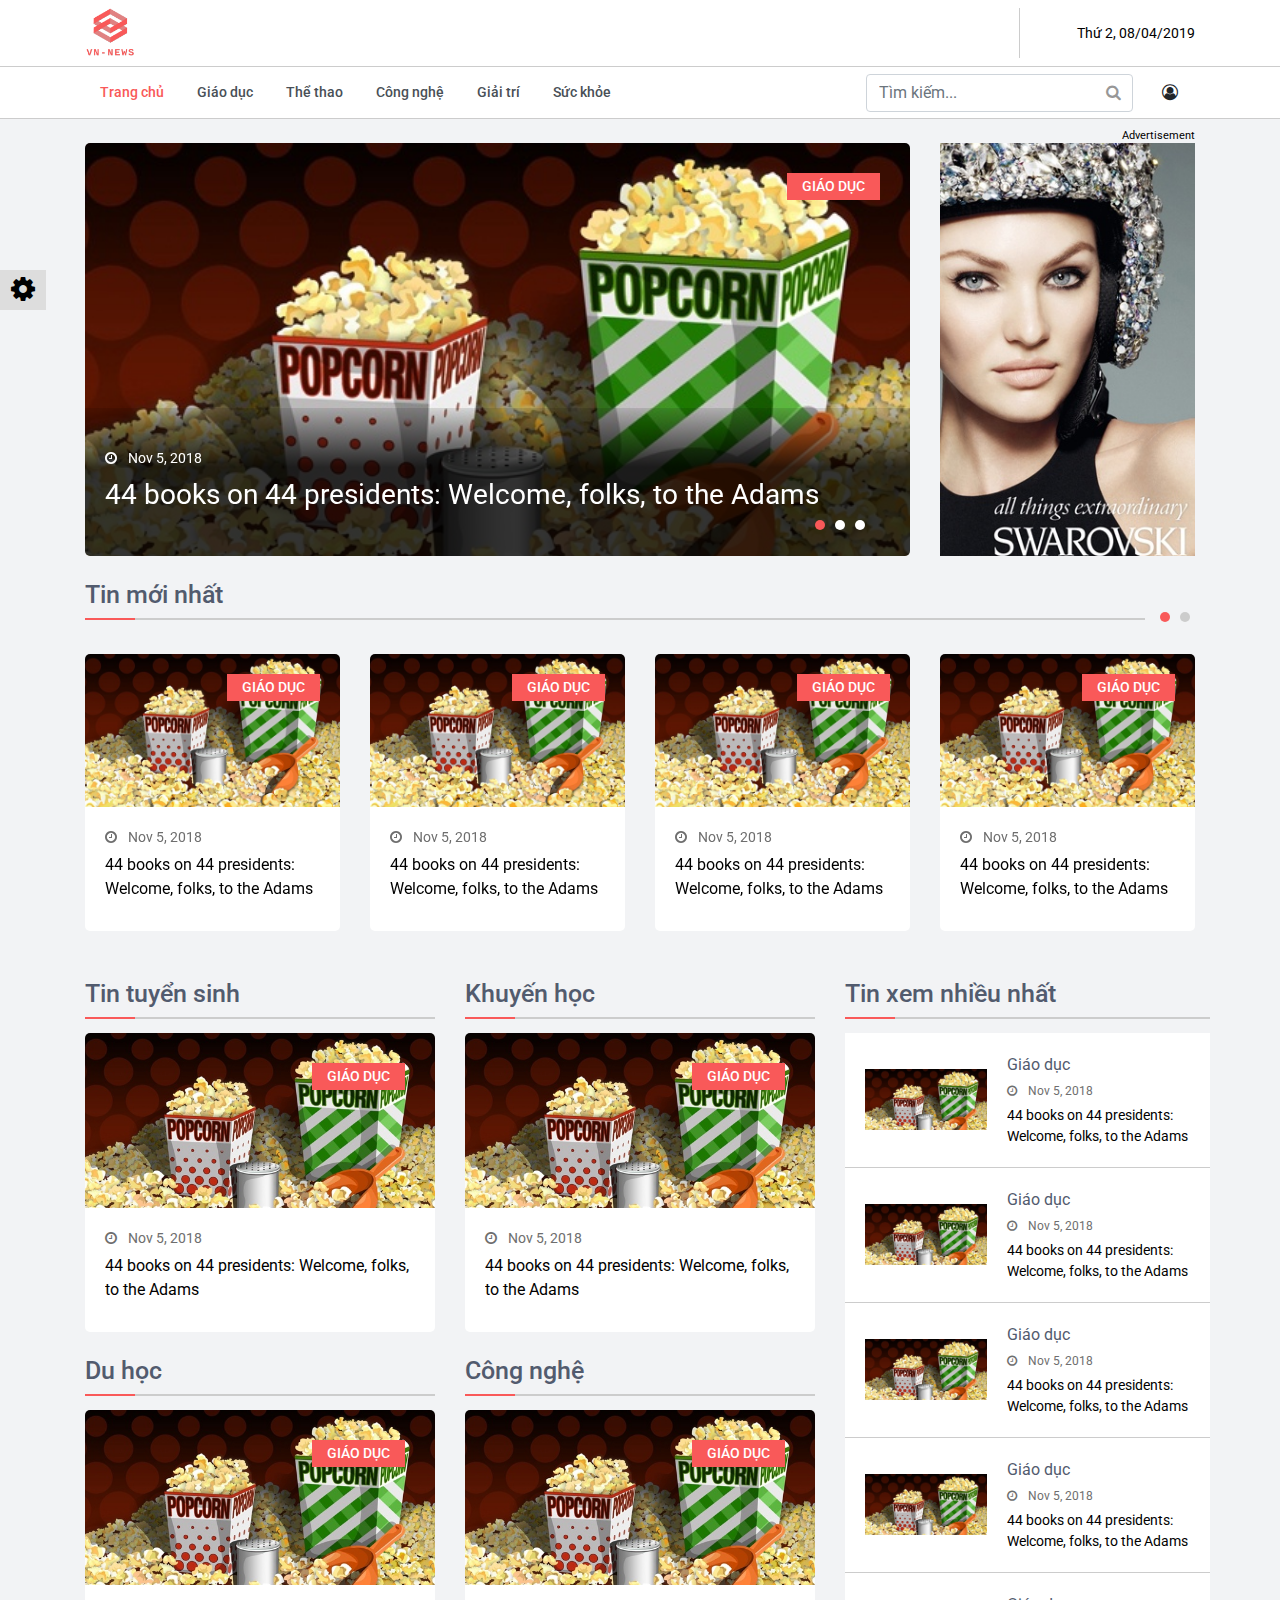
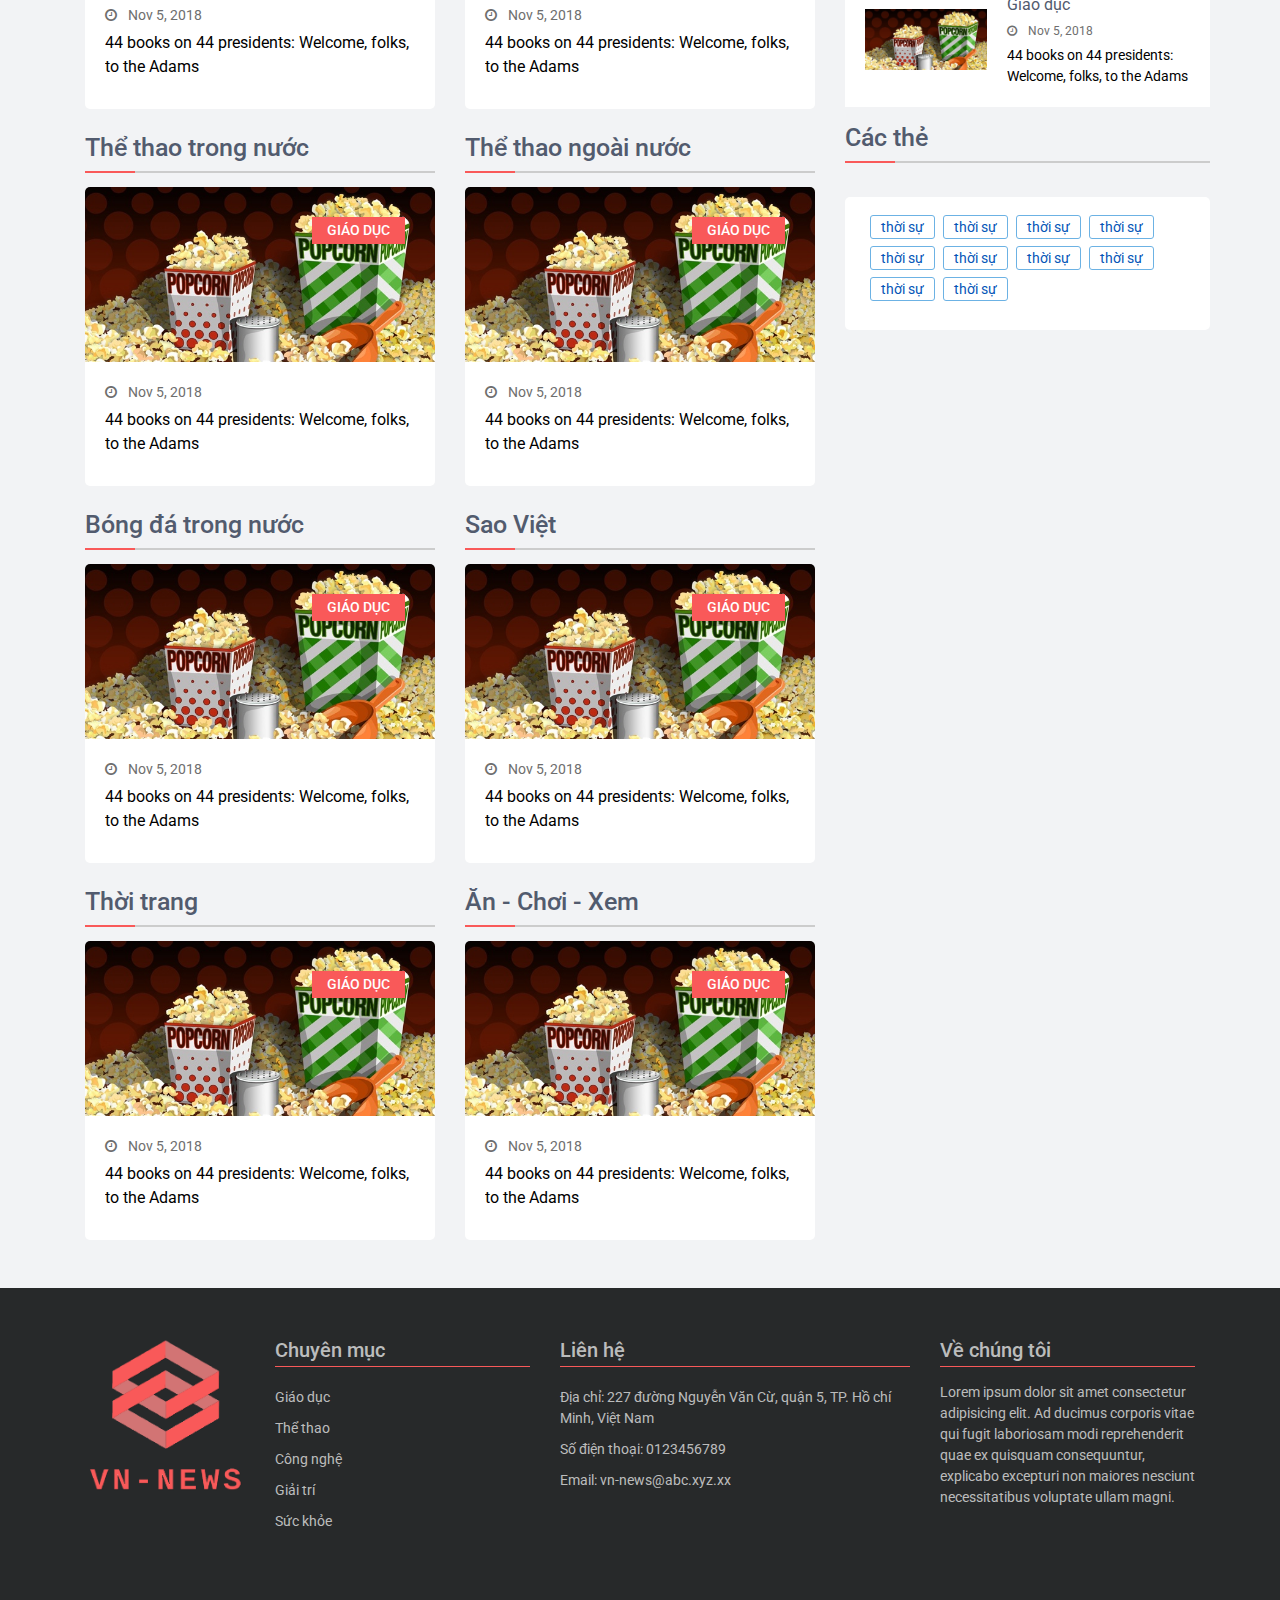
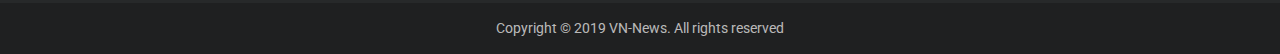
==== commit 08cedcb5: "edit lai hien thi o trang danh sach bai viet, them active_sidebar trong js" ====
--- a/index.html
+++ b/index.html
@@ -633,7 +633,7 @@
                     </div>
                 </div>
             </div>
-            <div class="col-4 widget-sidebar">
+            <div class="col-4 widget-sidebar active_sidebar">
                 <div class="sidebar-wrapper">
                     <div class="mt-4 most-view">
                         <h2 class="article-header">Tin xem nhiều nhất</h2>
@@ -848,7 +848,7 @@
             <div class="modal-content">
                 <div class="modal-header">
                     <h5 class="modal-title" id="LogInModalLabel">Đăng nhập</h5>
-                    <button id="closeLogInModal" type="button" class="close" data-dismiss="modal" aria-label="Close" onclick="closeLogInModal()">
+                    <button id="closeLogInModal" type="button" class="close" data-dismiss="modal" aria-label="Close">
                         <span aria-hidden="true">&times;</span>
                     </button>
                 </div>
@@ -856,10 +856,12 @@
                     <div id="divSignIn">
                         <p>Tài khoản VN-NEWS</p>
                         <div>
-                            <form class="omb_loginForm" action="/action_page.php" autocomplete="off" method="POST" onsubmit="return checkDataLogIn()">
+                            <form class="omb_loginForm" action="/action_page.php" autocomplete="off" method="POST"
+                                onsubmit="return checkDataLogIn()">
                                 <div class="input-group">
                                     <span class="input-group-addon"><i class="fa fa-user"></i></span>
-                                    <input type="text" class="form-control" id="txtUsername" name="username" placeholder="Email" required>
+                                    <input type="text" class="form-control" id="txtUsername" name="username"
+                                        placeholder="Email" required>
                                 </div>
                                 <span class="help-block" id="wrongUsername">Email không hợp lệ.</span>
                                 <div class="input-group">
@@ -914,24 +916,25 @@
                             <div class="SignUp-container">
                                 <div class="input-group-SignUp">
                                     <label for="email"><b>Email</b></label>
-                                    <input class="form-control" id="txtEmail" type="text" placeholder="Nhập email" name="email" required>
+                                    <input class="form-control" id="txtEmail" type="text" placeholder="Nhập email"
+                                        name="email" required>
                                     <span class="help-block" id="wrongEmail">Email không đúng</span>
                                 </div>
                                 <div class="input-group-SignUp">
                                     <label for="Name"><b>Họ và tên</b></label>
-                                    <input class="form-control" id="txtName" type="text" placeholder="Nhập họ và tên của bạn" name="email"
-                                        required>
+                                    <input class="form-control" id="txtName" type="text"
+                                        placeholder="Nhập họ và tên của bạn" name="email" required>
                                 </div>
                                 <div class="input-group-SignUp">
                                     <label for="psw"><b>Password</b></label>
-                                    <input class="form-control" id="txtPassword" type="password" placeholder="Nhập mật khẩu" name="psw"
-                                        required>
+                                    <input class="form-control" id="txtPassword" type="password"
+                                        placeholder="Nhập mật khẩu" name="psw" required>
                                     <span class="help-block" id="shortPass">Mật khẩu phải có ít nhất 6 kí tự.</span>
                                 </div>
                                 <div class="input-group-SignUp">
                                     <label for="psw-repeat"><b>Repeat Password</b></label>
-                                    <input class="form-control" id="txtRepeatPassword" type="password" placeholder="Nhập lại mật khẩu"
-                                        name="psw-repeat" required>
+                                    <input class="form-control" id="txtRepeatPassword" type="password"
+                                        placeholder="Nhập lại mật khẩu" name="psw-repeat" required>
                                     <span class="help-block" id="incorrectRePass">Mật khẩu không chính xác</span>
                                 </div>
                                 <div class="input-group-SignUp">
@@ -942,6 +945,8 @@
                                 </div>
                                 <div class="clearfix">
                                     <button type="submit" class="btn btn-primary btnSignUp">Đăng ký</button>
+                                    <button type="button" class="btn btn-secondary" onclick="backLogIn()">Trở về đăng
+                                        nhập</button>
                                 </div>
                             </div>
                         </form>
@@ -951,13 +956,16 @@
                             <div class="SignUp-container">
                                 <div class="input-group-SignUp">
                                     <label for="email"><b>Email</b></label>
-                                    <input id="txtEmail-Forgot" type="text" placeholder="Enter Email" name="email" required>
+                                    <input id="txtEmail-Forgot" type="text" placeholder="Enter Email" name="email"
+                                        required>
                                     <span class="help-block" id="wrongEmail-Forgot">Email không đúng</span>
                                     <span class="help-block">Email chưa được đăng ký.</span>
                                 </div>
                                 <div class="clearfix">
                                     <button type="submit" class="btn btn-primary btnRecoverPass">Lấy lại mật
                                         khẩu</button>
+                                    <button type="button" class="btn btn-secondary" onclick="backLogIn()">Trở về đăng
+                                        nhập</button>
                                 </div>
                             </div>
                         </form>
--- a/css/content.css
+++ b/css/content.css
@@ -6,6 +6,10 @@
     position: relative;
     border-radius: 5px;
     overflow: hidden;
+}
+
+.article .article-thumbnail{
+    position: relative;
 }
 
 .article .thumbnail-image img {
@@ -78,6 +82,7 @@
 }
 
 .impressive-articles .article-content .article-title .link {
+    font-size: 28px;
     color: inherit;
     text-decoration: none;
 }
@@ -241,6 +246,7 @@
 }
 
 .article-title>.link {
+    font-size: 16px;
     display: -webkit-box;
     -webkit-line-clamp: 2;
     -webkit-box-orient: vertical;
@@ -265,7 +271,7 @@
 
 /* sidebar */
 
-.widget-sidebar .sidebar-wrapper {
+.widget-sidebar.active_sidebar .sidebar-wrapper {
     position: absolute;
     top: 0;
     bottom: auto;
@@ -414,7 +420,7 @@
 }
 
 .page-item.active .page-link {
-    background-color: #c8c8c8;
+    /* background-color: #c8c8c8; */
 }
 
 .page-item.disabled .page-link {
@@ -428,14 +434,14 @@
 
 /* ============================ Modal Login ============================ */
 
-.input-group {
+#divSignIn .input-group {
     position: relative;
     display: table;
     border-collapse: separate;
     margin-top: 10px;
 }
 
-.input-group-addon {
+#divSignIn .input-group-addon {
     display: table-cell;
     padding: 6px 12px;
     font-size: 14px;
@@ -451,26 +457,26 @@
     border-top-right-radius: 0;
 }
 
-.input-group-addon, .input-group-btn {
+#divSignIn .input-group-addon, .input-group-btn {
     width: 1%;
     white-space: nowrap;
     vertical-align: middle;
 }
 
-.input-group .form-control {
+#divSignIn .input-group .form-control {
     border-bottom-left-radius: 0;
     border-top-left-radius: 0;
     float: left;
     width: 100%;
 }
 
-.btn-Login{
+#divSignIn .btn-Login{
     padding: 0px;
     margin-bottom: 10px;
     margin-top:10px;
 }
 
-.omb_spanOr {
+#divSignIn .omb_spanOr {
     position: absolute;
     left: 50%;
     top: -0.7em;
@@ -482,80 +488,81 @@
     color: #aaa;
 }
 
-.omb_hrOr {
+#divSignIn .omb_hrOr {
     background-color: #cdcdcd;
     height: 1px;
     margin-top: 0px !important;
     margin-bottom: 0px !important;
 }
 
-.divLoginOr{
-    width: 100%;
-    position: relative;
-}
-
-.divRememberAndForgot{
-    display: block;
-    width: 100%;
-}
-
-.divRememberPass{
+#divSignIn .divLoginOr{
+    width: 100%;
+    position: relative;
+}
+
+#divSignIn .divRememberAndForgot{
+    display: block;
+    width: 100%;
+}
+
+#divSignIn .divRememberPass{
     width: 50%;
     display: block;
     float: left;
 }
 
-.divForgotPass{
+#divSignIn .divForgotPass{
     text-align: right;
 }
 
-.divSocialButton{
+#divSignIn .divSocialButton{
     display: block;
     float: left;
     
 }
 
-.omb_socialButtons{
+#divSignIn .omb_socialButtons{
     margin-top: 30px;
     display: flex;
     justify-content: center;
 }
 
-.divSocialButton .omb_btn-facebook{
+#divSignIn .divSocialButton .omb_btn-facebook{
     background: #3B5998;
     color: white;
     width: 150px;
     padding: 0px;
     margin-right: 50px;
 }
-.divSocialButton .omb_btn-facebook .fa {
+#divSignIn .divSocialButton .omb_btn-facebook .fa {
     padding: 10px;
     font-size: 20px;
 }
 
-.divSocialButton .omb_btn-google{
+#divSignIn .divSocialButton .omb_btn-google{
     background: #dd4b39;
     color: white;
     width: 150px;
     padding: 0px;
 }
 
-.divSocialButton .omb_btn-google .fa {
+#divSignIn .divSocialButton .omb_btn-google .fa {
     padding: 10px;
     font-size: 20px;
 }
 
-.modal-footer{
+#divSignIn .modal-footer{
     justify-content: flex-start;
 }
 
-.divRememberPass, .divForgotPass{
+#divSignIn .divRememberPass, .divForgotPass{
     font-size: 14px;
 }
 
 .help-block{
     color: #ff1a1a;
     font-size: 14px;
+    display: none;
 }
 
 /* ============================ Modal SignUp ============================ */
@@ -586,6 +593,48 @@
     margin-bottom: 20px;
 }
 
-.help-block{
-    display: none;
+ul.list-article{
+    list-style-type: none;
+}
+ul.list-article li.article-item{
+    border-bottom: 1px solid #ccc;
+}
+
+ul.list-article li.article-item:last-child{
+    border-bottom: 0;
+}
+
+ul.list-article li.article-item .article{
+    padding: 25px 15px;
+}
+
+.list_post_page .article{
+    display: flex;
+    align-content: center;
+}
+
+.list_post_page .article .article-thumbnail{
+    width: 250px;
+}
+
+.list_post_page .article .article-content{
+    width: calc(100% - 250px);
+    padding: 0 30px;
+    
+}
+
+.list_post_page .article .article-thumbnail .thumbnail-image:before{
+    padding-top: 70%;
+}
+.list_post_page .article .thumbnail-image img{
+    top: 50%;
+    left: 50%;
+    transform: translate(-50%, -50%);
+}
+
+
+.list_post_page .article .article-title .link{
+    font-size: 21px;
+    font-weight: 500;
+    display: block;
 }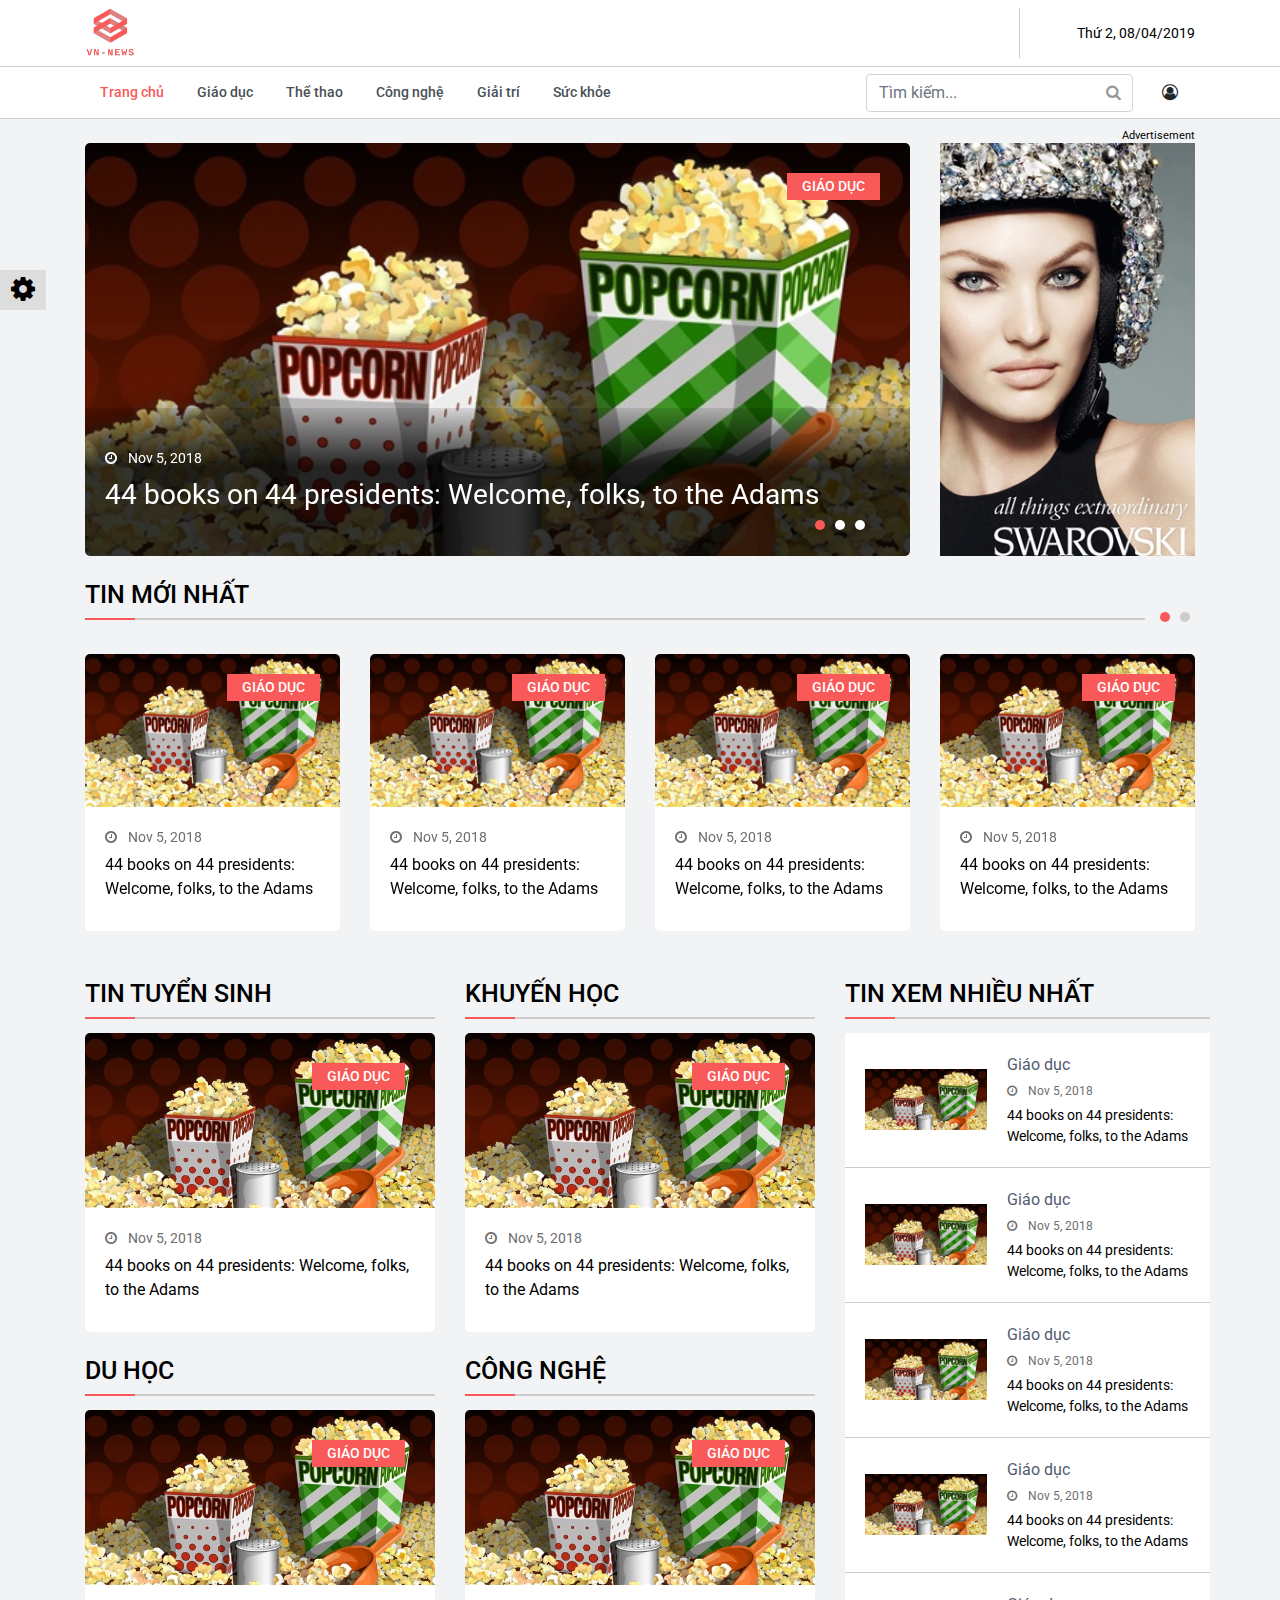
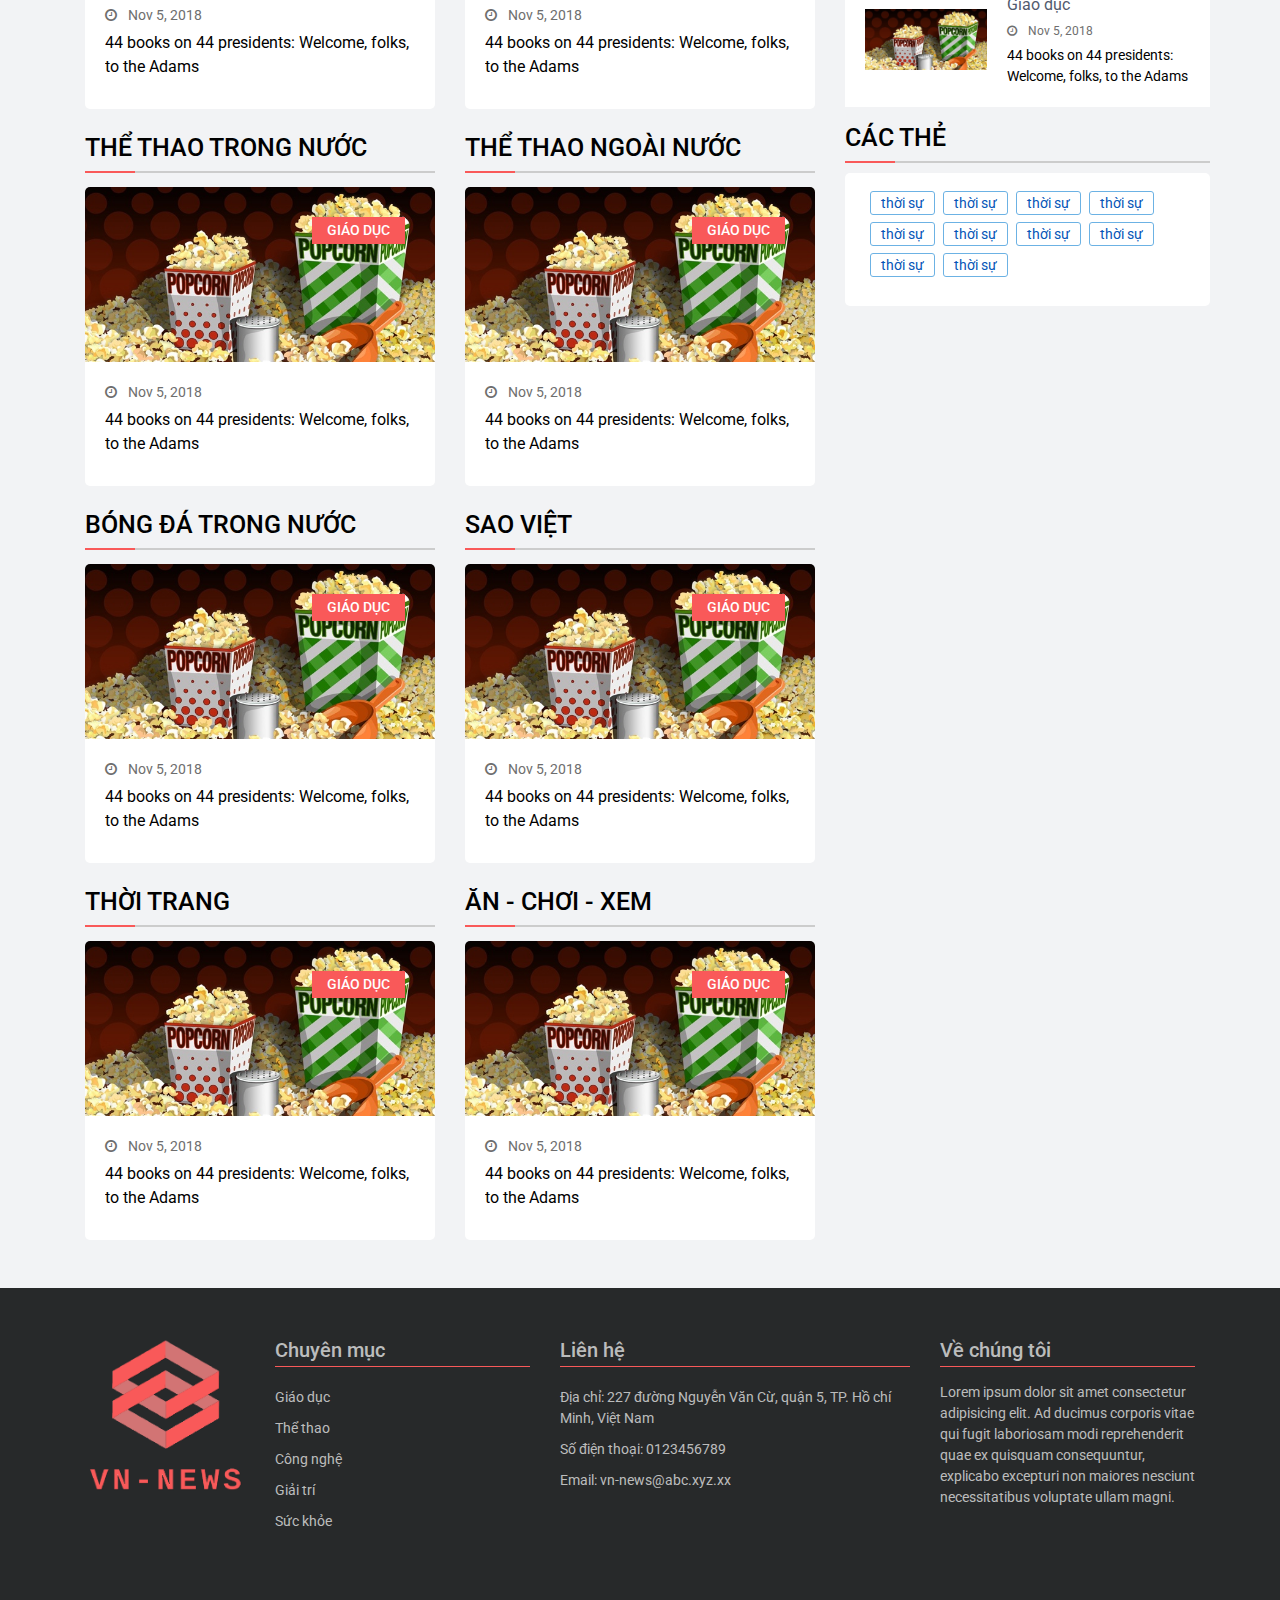
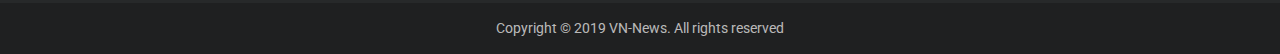
==== commit c70bf9d9: "Them page search" ====
--- a/index.html
+++ b/index.html
@@ -130,7 +130,7 @@
                         </nav>
                     </div>
                     <div class="col-5">
-                        <form class="form-inline search-box">
+                        <form class="form-inline search-box" action="search.html">
                             <input class="search-bar form-control" placeholder="Tìm kiếm..." aria-label="Search">
                             <button class="search-button btn" type="submit">
                                 <i class="fa fa-search" aria-hidden="true"></i>
@@ -743,7 +743,7 @@
 
                     <div class="list-tags">
                         <h2 class="article-header">Các thẻ</h2>
-                        <ul class="tags mt-4">
+                        <ul class="tags">
                             <li class="item"><a class="link" href="">thời sự</a></li>
                             <li class="item"><a class="link" href="">thời sự</a></li>
                             <li class="item"><a class="link" href="">thời sự</a></li>
--- a/css/content.css
+++ b/css/content.css
@@ -118,7 +118,8 @@
     font-size: 25px;
     position: relative;
     margin-bottom: 20px;
-    color: #525b6e;
+    /* color: #525b6e; */
+    text-transform: uppercase;
 }
 
 .article-header:before {
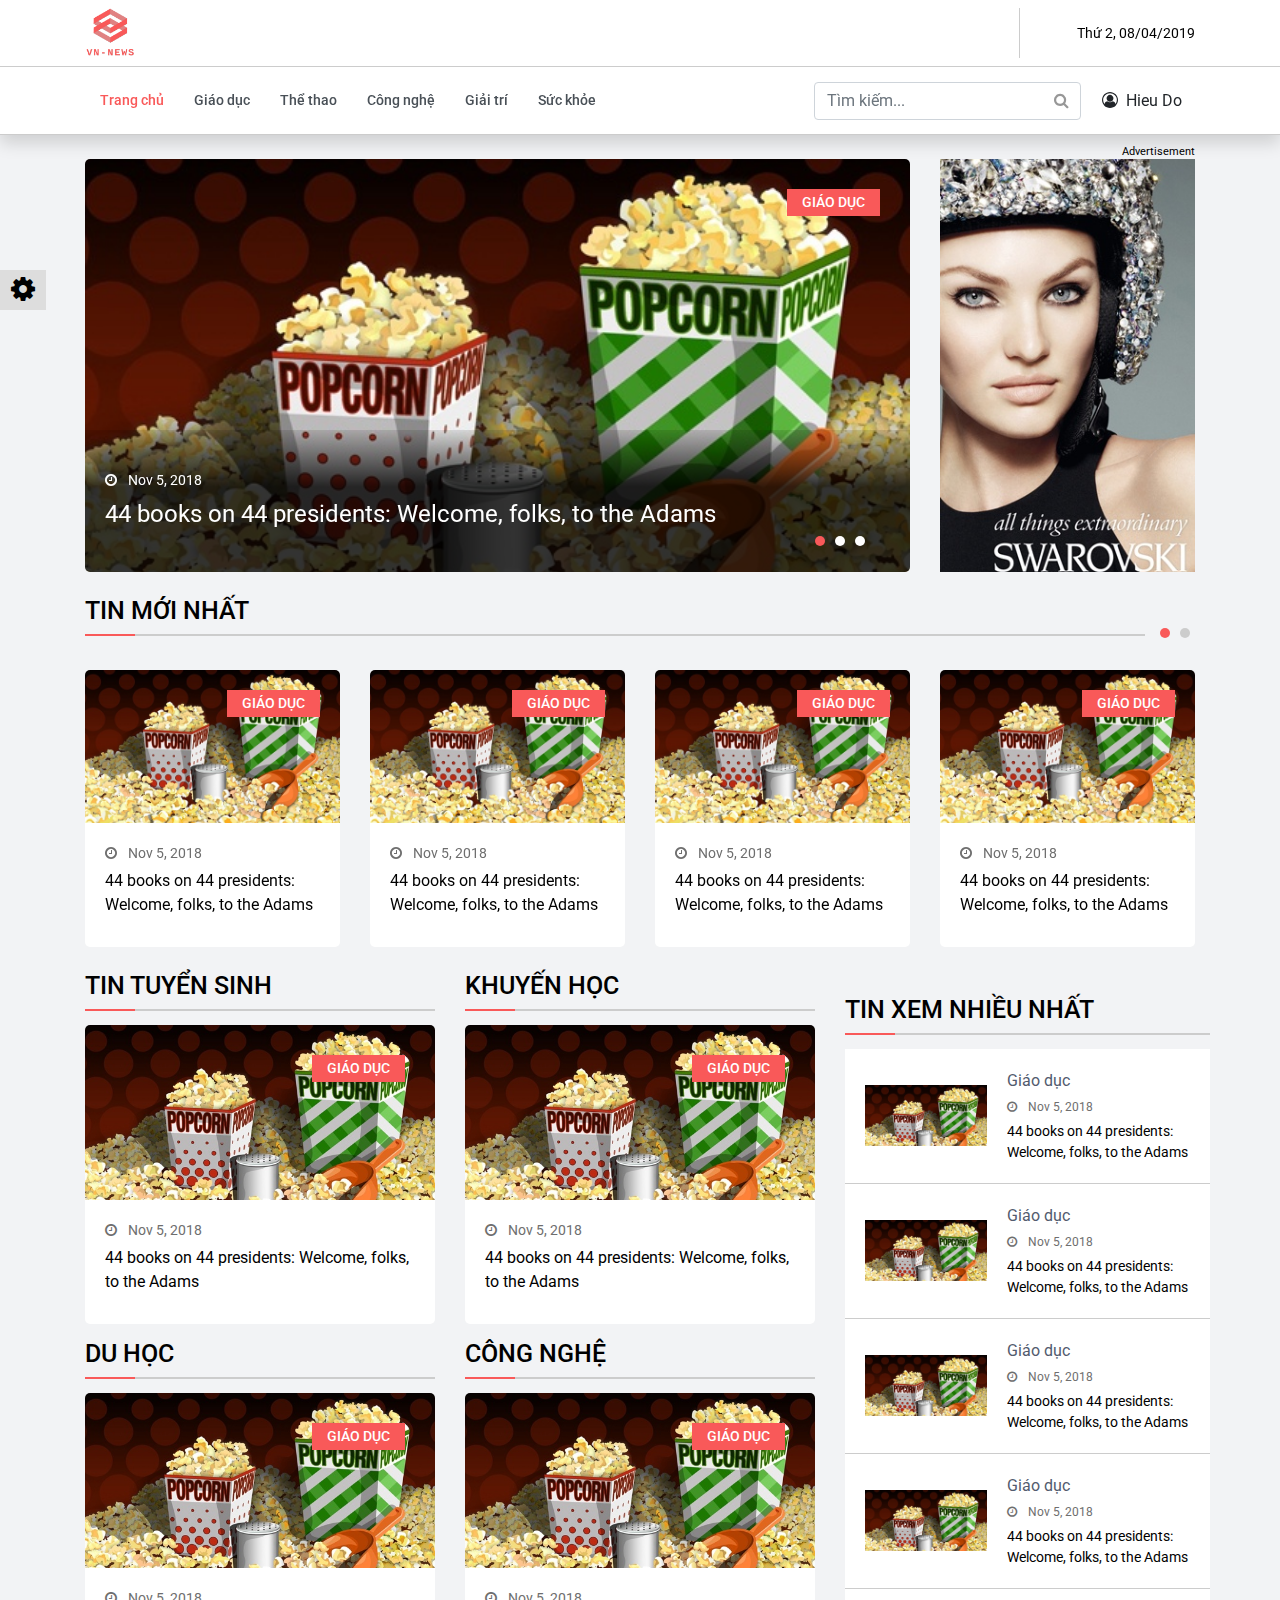
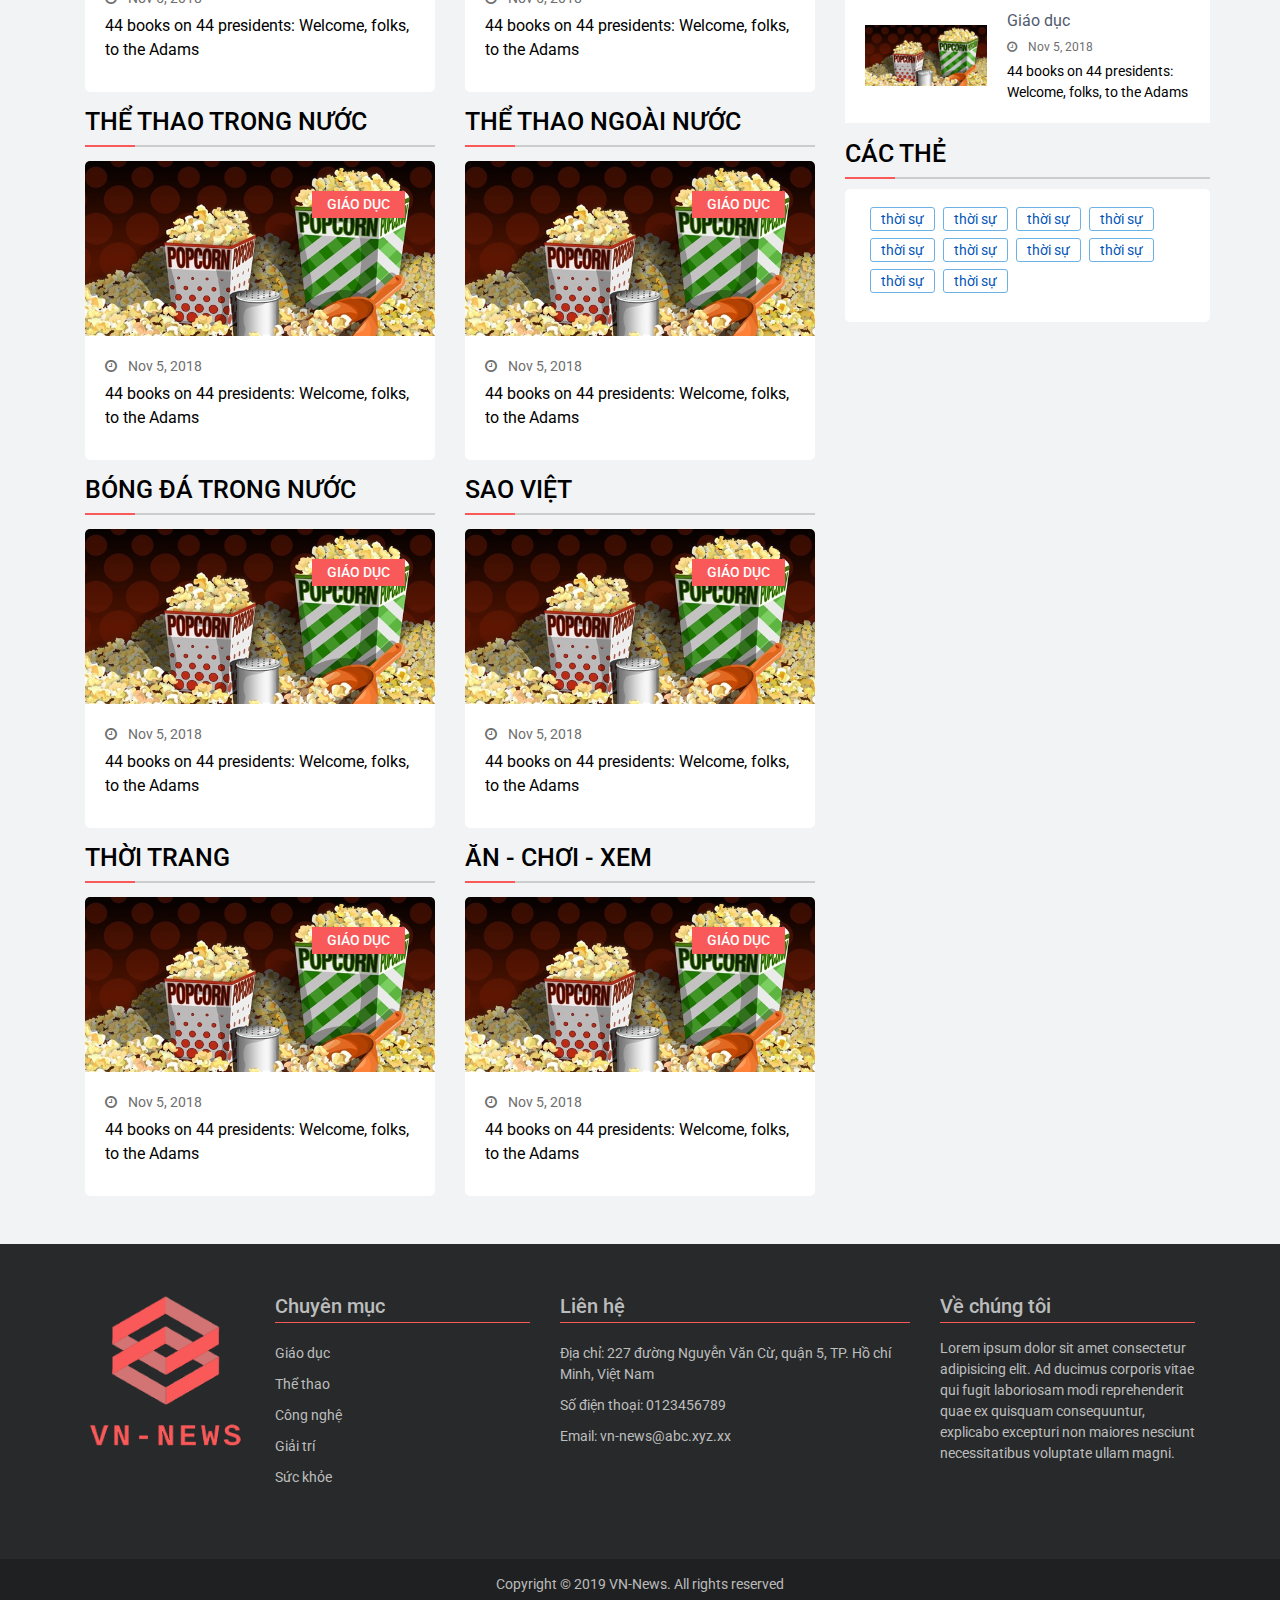
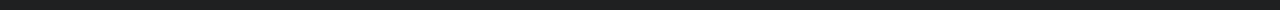
==== commit 8b3da422: "responsive trang chu" ====
--- a/index.html
+++ b/index.html
@@ -29,12 +29,14 @@
 
     <link rel="stylesheet" href="css/slick_custom.css">
 
+    <link rel="stylesheet" href="css/responsive.css">
+
     <title>Trang chủ - VN-News</title>
 </head>
 
 <body>
     <div id="top"></div>
-    <header id="header">
+    <header id="header" class="shadow">
         <div class="top-header pt-2 pb-2">
             <div class="container">
                 <div class="row">
@@ -45,16 +47,33 @@
                             </a>
                         </div>
                     </div>
-                    <div class="col-2 current-date">
+                    <div class="col-5 col-sm-4 col-lg-2 current-date">
                         <span>Thứ 2, 08/04/2019</span>
                     </div>
                 </div>
             </div>
         </div>
-        <div id="nav-search">
+
+        <nav id="nav-search" class="navbar navbar-expand-md">
             <div class="container">
-                <div class="row">
-                    <div class="col-1 sub-logo" style="display: none;">
+
+                <div class="sub-logo logo-mobile">
+                    <div class="main-logo">
+                        <a href="index.html">
+                            <img class="logo icon_page" src="./images/logo/logo_red.png" alt="Homepage">
+                        </a>
+                    </div>
+                </div>
+
+                <button style="outline : 0;" class="navbar-toggler" type="button" data-toggle="collapse"
+                    data-target="#navbarToggle" aria-controls="navbarToggle" aria-expanded="false"
+                    aria-label="Toggle navigation">
+                    <i class="fa fa-bars" aria-hidden="true"></i>
+                </button>
+
+                <div class="main-nav collapse navbar-collapse" id="navbarToggle">
+
+                    <div class="sub-logo logo-desktop">
                         <div class="main-logo">
                             <a href="index.html">
                                 <img class="logo icon_page" src="./images/logo/logo_red.png" alt="Homepage">
@@ -62,88 +81,86 @@
                         </div>
                     </div>
 
-                    <div class="col">
-                        <nav class="main-nav">
-                            <ul class="menu">
-                                <li>
-                                    <a class="link active" href="index.html">
-                                        Trang chủ
-                                    </a>
-                                </li>
-                                <li>
-                                    <a class="link" href="list_post.html">Giáo dục</a>
-                                    <ul class="sub-menu">
-                                        <li>
-                                            <a class="link" href="list_post.html">Tin tuyển sinh</a>
-                                        </li>
-                                        <li>
-                                            <a class="link" href="list_post.html">Khuyến học</a>
-                                        </li>
-                                        <li>
-                                            <a class="link" href="list_post.html">Du học</a>
-                                        </li>
-                                    </ul>
-                                </li>
-                                <li>
-                                    <a class="link" href="list_post.html">Thể thao</a>
-                                    <ul class="sub-menu">
-                                        <li>
-                                            <a class="link" href="list_post.html">Thể thao trong nước</a>
-                                        </li>
-                                        <li>
-                                            <a class="link" href="list_post.html">Thể thao ngoài nước</a>
-                                        </li>
-                                        <li>
-                                            <a class="link" href="list_post.html">Bóng đá trong nước</a>
-                                        </li>
-                                    </ul>
-                                </li>
-                                <li>
-                                    <a class="link" href="list_post.html">Công nghệ</a>
-                                </li>
-                                <li>
-                                    <a class="link" href="list_post.html">Giải trí</a>
-                                    <ul class="sub-menu">
-                                        <li>
-                                            <a class="link" href="list_post.html">Sao Việt</a>
-                                        </li>
-                                        <li>
-                                            <a class="link" href="list_post.html">Thời trang</a>
-                                        </li>
-                                        <li>
-                                            <a class="link" href="list_post.html">Xem - Ăn - Chơi</a>
-                                        </li>
-                                    </ul>
-                                </li>
-                                <li>
-                                    <a class="link" href="list_post.html">Sức khỏe</a>
-                                    <ul class="sub-menu">
-                                        <li>
-                                            <a class="link" href="list_post.html">Kiến thức giới tính</a>
-                                        </li>
-                                        <li>
-                                            <a class="link" href="list_post.html">Làm đẹp</a>
-                                        </li>
-                                    </ul>
+                    <ul class="menu navbar-nav">
+                        <li>
+                            <a class="link active" href="index.html">
+                                Trang chủ
+                            </a>
+                        </li>
+                        <li>
+                            <a class="link" href="list_post.html">Giáo dục</a>
+
+                            <ul class="sub-menu">
+                                <li>
+                                    <a class="link" href="list_post.html">Tin tuyển sinh</a>
+                                </li>
+                                <li>
+                                    <a class="link" href="list_post.html">Khuyến học</a>
+                                </li>
+                                <li>
+                                    <a class="link" href="list_post.html">Du học</a>
                                 </li>
                             </ul>
-                        </nav>
-                    </div>
-                    <div class="col-5">
+                        </li>
+                        <li>
+                            <a class="link" href="list_post.html">Thể thao</a>
+                            <ul class="sub-menu navbar-nav">
+                                <li>
+                                    <a class="link" href="list_post.html">Thể thao trong nước</a>
+                                </li>
+                                <li>
+                                    <a class="link" href="list_post.html">Thể thao ngoài nước</a>
+                                </li>
+                                <li>
+                                    <a class="link" href="list_post.html">Bóng đá trong nước</a>
+                                </li>
+                            </ul>
+                        </li>
+                        <li>
+                            <a class="link" href="list_post.html">Công nghệ</a>
+                        </li>
+                        <li>
+                            <a class="link" href="list_post.html">Giải trí</a>
+                            <ul class="sub-menu navbar-nav">
+                                <li>
+                                    <a class="link" href="list_post.html">Sao Việt</a>
+                                </li>
+                                <li>
+                                    <a class="link" href="list_post.html">Thời trang</a>
+                                </li>
+                                <li>
+                                    <a class="link" href="list_post.html">Xem - Ăn - Chơi</a>
+                                </li>
+                            </ul>
+                        </li>
+                        <li>
+                            <a class="link" href="list_post.html">Sức khỏe</a>
+                            <ul class="sub-menu navbar-nav">
+                                <li>
+                                    <a class="link" href="list_post.html">Kiến thức giới tính</a>
+                                </li>
+                                <li>
+                                    <a class="link" href="list_post.html">Làm đẹp</a>
+                                </li>
+                            </ul>
+                        </li>
+                    </ul>
+
+                    <div class="login-search">
                         <form class="form-inline search-box" action="search.html">
                             <input class="search-bar form-control" placeholder="Tìm kiếm..." aria-label="Search">
                             <button class="search-button btn" type="submit">
                                 <i class="fa fa-search" aria-hidden="true"></i>
                             </button>
                             <!-- <div class="btn btn-outline-secondary">
-                                <i class="fa fa-user" aria-hidden="true"></i>
-                            </div> -->
+                                                <i class="fa fa-user" aria-hidden="true"></i>
+                                            </div> -->
                         </form>
 
                         <!-- khi đăng nhập rồi thì sẽ hiển thị phần này, ngược lại sẽ hiển thị nút đăng nhập -->
                         <div class=" ml-2 dropdown open user-button">
-                            <button class="btn dropdown-toggle d-none" type="button" id="triggerId"
-                                data-toggle="dropdown" aria-haspopup="true" aria-expanded="false">
+                            <button class="btn dropdown-toggle" type="button" id="triggerId" data-toggle="dropdown"
+                                aria-haspopup="true" aria-expanded="false">
                                 <i class="fa fa-user-circle-o mr-1" aria-hidden="true"></i> Hieu Do
                             </button>
                             <div class="dropdown-menu" aria-labelledby="triggerId">
@@ -165,19 +182,20 @@
                             </div>
                         </div>
 
-                        <button class="btn login-button ml-2" type="button" data-toggle="modal"
+                        <!-- <button class="btn login-button ml-2" type="button" data-toggle="modal"
                             data-target="#LogInModal" data-backdrop="static">
                             <i class="fa fa-user-circle-o mr-1" aria-hidden="true"></i>
-                        </button>
-                    </div>
-                </div>
+                        </button> -->
+                    </div>
+                </div>
+
             </div>
-        </div>
+        </nav>
     </header>
 
     <div class="container">
         <div class="impressive-articles row mt-4">
-            <div class="col-9">
+            <div class="col-md-9 col-12">
                 <div class="slick-wrapper">
                     <div class="article">
                         <div class="article-thumbnail">
@@ -185,7 +203,7 @@
                                 <img src="images/post/10.jpg" alt="">
                             </div>
                             <div class="category">
-                                <a href="#" class="link"><span>Giáo dục</span></a>
+                                <a href="list_post.html" class="link"><span>Giáo dục</span></a>
                             </div>
                         </div>
                         <div class="article-content">
@@ -206,7 +224,7 @@
                                 <img src="images/post/10.jpg" alt="">
                             </div>
                             <div class="category">
-                                <a href="#" class="link"><span>Giáo dục</span></a>
+                                <a href="list_post.html" class="link"><span>Giáo dục</span></a>
                             </div>
                         </div>
                         <div class="article-content">
@@ -227,7 +245,7 @@
                                 <img src="images/post/10.jpg" alt="">
                             </div>
                             <div class="category">
-                                <a href="#" class="link"><span>Giáo dục</span></a>
+                                <a href="list_post.html" class="link"><span>Giáo dục</span></a>
                             </div>
                         </div>
                         <div class="article-content">
@@ -244,9 +262,9 @@
                     </div>
                 </div>
             </div>
-            <div class="col-3">
+            <div class="col-md-3 col-12">
                 <div class="advertisement">
-                    <a href="#">
+                    <a href="https://www.zalora.sg/" target="_blank">
                         <img src="images/add/add1.jpg" alt="">
                     </a>
                 </div>
@@ -255,14 +273,14 @@
         <div class="lasted-articles mt-4">
             <h2 class="article-header">Tin mới nhất</h2>
             <div class="slick-wrapper row pt-4">
-                <div class="col-3">
+                <div class="col-12 col-sm-6 col-md-4 col-lg-3">
                     <div class="article">
                         <div class="article-thumbnail">
                             <div class="thumbnail-image">
                                 <img src="images/post/10.jpg" alt="">
                             </div>
                             <div class="category">
-                                <a href="#" class="link">Giáo dục</a>
+                                <a href="list_post.html" class="link">Giáo dục</a>
                             </div>
                         </div>
                         <div class="article-content">
@@ -277,14 +295,14 @@
                         </div>
                     </div>
                 </div>
-                <div class="col-3">
+                <div class="col-12 col-sm-6 col-md-4 col-lg-3">
                     <div class="article">
                         <div class="article-thumbnail">
                             <div class="thumbnail-image">
                                 <img src="images/post/10.jpg" alt="">
                             </div>
                             <div class="category">
-                                <a href="#" class="link">Giáo dục</a>
+                                <a href="list_post.html" class="link">Giáo dục</a>
                             </div>
                         </div>
                         <div class="article-content">
@@ -299,14 +317,14 @@
                         </div>
                     </div>
                 </div>
-                <div class="col-3">
+                <div class="col-12 col-sm-6 col-md-4 col-lg-3">
                     <div class="article">
                         <div class="article-thumbnail">
                             <div class="thumbnail-image">
                                 <img src="images/post/10.jpg" alt="">
                             </div>
                             <div class="category">
-                                <a href="#" class="link">Giáo dục</a>
+                                <a href="list_post.html" class="link">Giáo dục</a>
                             </div>
                         </div>
                         <div class="article-content">
@@ -321,14 +339,14 @@
                         </div>
                     </div>
                 </div>
-                <div class="col-3">
+                <div class="col-12 col-sm-6 col-md-4 col-lg-3">
                     <div class="article">
                         <div class="article-thumbnail">
                             <div class="thumbnail-image">
                                 <img src="images/post/10.jpg" alt="">
                             </div>
                             <div class="category">
-                                <a href="#" class="link">Giáo dục</a>
+                                <a href="list_post.html" class="link">Giáo dục</a>
                             </div>
                         </div>
                         <div class="article-content">
@@ -343,14 +361,14 @@
                         </div>
                     </div>
                 </div>
-                <div class="col-3">
+                <div class="col-12 col-sm-6 col-md-4 col-lg-3">
                     <div class="article">
                         <div class="article-thumbnail">
                             <div class="thumbnail-image">
                                 <img src="images/post/10.jpg" alt="">
                             </div>
                             <div class="category">
-                                <a href="#" class="link">Giáo dục</a>
+                                <a href="list_post.html" class="link">Giáo dục</a>
                             </div>
                         </div>
                         <div class="article-content">
@@ -365,14 +383,14 @@
                         </div>
                     </div>
                 </div>
-                <div class="col-3">
+                <div class="col-12 col-sm-6 col-md-4 col-lg-3">
                     <div class="article">
                         <div class="article-thumbnail">
                             <div class="thumbnail-image">
                                 <img src="images/post/10.jpg" alt="">
                             </div>
                             <div class="category">
-                                <a href="#" class="link">Giáo dục</a>
+                                <a href="list_post.html" class="link">Giáo dục</a>
                             </div>
                         </div>
                         <div class="article-content">
@@ -392,8 +410,8 @@
 
         <div class="row mt-4">
             <div class="col top-10-articles">
-                <div class="row mt-4">
-                    <div class="col">
+                <div class="row">
+                    <div class="col-12 col-sm">
                         <h2 class="article-header">Tin tuyển sinh</h2>
                         <div class="article mt-4">
                             <div class="article-thumbnail">
@@ -401,7 +419,7 @@
                                     <img src="images/post/10.jpg" alt="">
                                 </div>
                                 <div class="category">
-                                    <a href="#" class="link">Giáo dục</a>
+                                    <a href="list_post.html" class="link">Giáo dục</a>
                                 </div>
                             </div>
                             <div class="article-content">
@@ -416,7 +434,7 @@
                             </div>
                         </div>
                     </div>
-                    <div class="col">
+                    <div class="col-12 col-sm">
                         <h2 class="article-header">Khuyến học</h2>
                         <div class="article mt-4">
                             <div class="article-thumbnail">
@@ -424,7 +442,7 @@
                                     <img src="images/post/10.jpg" alt="">
                                 </div>
                                 <div class="category">
-                                    <a href="#" class="link">Giáo dục</a>
+                                    <a href="list_post.html" class="link">Giáo dục</a>
                                 </div>
                             </div>
                             <div class="article-content">
@@ -440,8 +458,8 @@
                         </div>
                     </div>
                 </div>
-                <div class="row mt-4">
-                    <div class="col">
+                <div class="row">
+                    <div class="col-12 col-sm">
                         <h2 class="article-header">Du học</h2>
                         <div class="article mt-4">
                             <div class="article-thumbnail">
@@ -449,7 +467,7 @@
                                     <img src="images/post/10.jpg" alt="">
                                 </div>
                                 <div class="category">
-                                    <a href="#" class="link">Giáo dục</a>
+                                    <a href="list_post.html" class="link">Giáo dục</a>
                                 </div>
                             </div>
                             <div class="article-content">
@@ -464,7 +482,7 @@
                             </div>
                         </div>
                     </div>
-                    <div class="col">
+                    <div class="col-12 col-sm">
                         <h2 class="article-header">Công nghệ</h2>
                         <div class="article mt-4">
                             <div class="article-thumbnail">
@@ -472,7 +490,7 @@
                                     <img src="images/post/10.jpg" alt="">
                                 </div>
                                 <div class="category">
-                                    <a href="#" class="link">Giáo dục</a>
+                                    <a href="list_post.html" class="link">Giáo dục</a>
                                 </div>
                             </div>
                             <div class="article-content">
@@ -488,8 +506,8 @@
                         </div>
                     </div>
                 </div>
-                <div class="row mt-4">
-                    <div class="col">
+                <div class="row">
+                    <div class="col-12 col-sm">
                         <h2 class="article-header">Thể thao trong nước</h2>
                         <div class="article mt-4">
                             <div class="article-thumbnail">
@@ -497,7 +515,7 @@
                                     <img src="images/post/10.jpg" alt="">
                                 </div>
                                 <div class="category">
-                                    <a href="#" class="link">Giáo dục</a>
+                                    <a href="list_post.html" class="link">Giáo dục</a>
                                 </div>
                             </div>
                             <div class="article-content">
@@ -512,7 +530,7 @@
                             </div>
                         </div>
                     </div>
-                    <div class="col">
+                    <div class="col-12 col-sm">
                         <h2 class="article-header">Thể thao ngoài nước</h2>
                         <div class="article mt-4">
                             <div class="article-thumbnail">
@@ -520,7 +538,7 @@
                                     <img src="images/post/10.jpg" alt="">
                                 </div>
                                 <div class="category">
-                                    <a href="#" class="link">Giáo dục</a>
+                                    <a href="list_post.html" class="link">Giáo dục</a>
                                 </div>
                             </div>
                             <div class="article-content">
@@ -536,8 +554,8 @@
                         </div>
                     </div>
                 </div>
-                <div class="row mt-4">
-                    <div class="col">
+                <div class="row">
+                    <div class="col-12 col-sm">
                         <h2 class="article-header">Bóng đá trong nước</h2>
                         <div class="article mt-4">
                             <div class="article-thumbnail">
@@ -545,7 +563,7 @@
                                     <img src="images/post/10.jpg" alt="">
                                 </div>
                                 <div class="category">
-                                    <a href="#" class="link">Giáo dục</a>
+                                    <a href="list_post.html" class="link">Giáo dục</a>
                                 </div>
                             </div>
                             <div class="article-content">
@@ -560,7 +578,7 @@
                             </div>
                         </div>
                     </div>
-                    <div class="col">
+                    <div class="col-12 col-sm">
                         <h2 class="article-header">Sao Việt</h2>
                         <div class="article mt-4">
                             <div class="article-thumbnail">
@@ -568,7 +586,7 @@
                                     <img src="images/post/10.jpg" alt="">
                                 </div>
                                 <div class="category">
-                                    <a href="#" class="link">Giáo dục</a>
+                                    <a href="list_post.html" class="link">Giáo dục</a>
                                 </div>
                             </div>
                             <div class="article-content">
@@ -584,8 +602,8 @@
                         </div>
                     </div>
                 </div>
-                <div class="row mt-4">
-                    <div class="col">
+                <div class="row">
+                    <div class="col-12 col-sm">
                         <h2 class="article-header">Thời trang</h2>
                         <div class="article mt-4">
                             <div class="article-thumbnail">
@@ -593,7 +611,7 @@
                                     <img src="images/post/10.jpg" alt="">
                                 </div>
                                 <div class="category">
-                                    <a href="#" class="link">Giáo dục</a>
+                                    <a href="list_post.html" class="link">Giáo dục</a>
                                 </div>
                             </div>
                             <div class="article-content">
@@ -608,7 +626,7 @@
                             </div>
                         </div>
                     </div>
-                    <div class="col">
+                    <div class="col-12 col-sm">
                         <h2 class="article-header">Ăn - Chơi - Xem</h2>
                         <div class="article mt-4">
                             <div class="article-thumbnail">
@@ -616,7 +634,7 @@
                                     <img src="images/post/10.jpg" alt="">
                                 </div>
                                 <div class="category">
-                                    <a href="#" class="link">Giáo dục</a>
+                                    <a href="list_post.html" class="link">Giáo dục</a>
                                 </div>
                             </div>
                             <div class="article-content">
@@ -633,7 +651,7 @@
                     </div>
                 </div>
             </div>
-            <div class="col-4 widget-sidebar active_sidebar">
+            <div class="col-12 col-md-4 widget-sidebar active_sidebar">
                 <div class="sidebar-wrapper">
                     <div class="mt-4 most-view">
                         <h2 class="article-header">Tin xem nhiều nhất</h2>
@@ -646,7 +664,7 @@
                                 </div>
                                 <div class="article-content">
                                     <div class="category">
-                                        <a href="#" class="link">Giáo dục</a>
+                                        <a href="list_post.html" class="link">Giáo dục</a>
                                     </div>
                                     <div class="published-date">
                                         <i class="fa fa-clock-o mr-2" aria-hidden="true"></i>
@@ -666,7 +684,7 @@
                                 </div>
                                 <div class="article-content">
                                     <div class="category">
-                                        <a href="#" class="link">Giáo dục</a>
+                                        <a href="list_post.html" class="link">Giáo dục</a>
                                     </div>
                                     <div class="published-date">
                                         <i class="fa fa-clock-o mr-2" aria-hidden="true"></i>
@@ -686,7 +704,7 @@
                                 </div>
                                 <div class="article-content">
                                     <div class="category">
-                                        <a href="#" class="link">Giáo dục</a>
+                                        <a href="list_post.html" class="link">Giáo dục</a>
                                     </div>
                                     <div class="published-date">
                                         <i class="fa fa-clock-o mr-2" aria-hidden="true"></i>
@@ -706,7 +724,7 @@
                                 </div>
                                 <div class="article-content">
                                     <div class="category">
-                                        <a href="#" class="link">Giáo dục</a>
+                                        <a href="list_post.html" class="link">Giáo dục</a>
                                     </div>
                                     <div class="published-date">
                                         <i class="fa fa-clock-o mr-2" aria-hidden="true"></i>
@@ -726,7 +744,7 @@
                                 </div>
                                 <div class="article-content">
                                     <div class="category">
-                                        <a href="#" class="link">Giáo dục</a>
+                                        <a href="list_post.html" class="link">Giáo dục</a>
                                     </div>
                                     <div class="published-date">
                                         <i class="fa fa-clock-o mr-2" aria-hidden="true"></i>
@@ -744,16 +762,16 @@
                     <div class="list-tags">
                         <h2 class="article-header">Các thẻ</h2>
                         <ul class="tags">
-                            <li class="item"><a class="link" href="">thời sự</a></li>
-                            <li class="item"><a class="link" href="">thời sự</a></li>
-                            <li class="item"><a class="link" href="">thời sự</a></li>
-                            <li class="item"><a class="link" href="">thời sự</a></li>
-                            <li class="item"><a class="link" href="">thời sự</a></li>
-                            <li class="item"><a class="link" href="">thời sự</a></li>
-                            <li class="item"><a class="link" href="">thời sự</a></li>
-                            <li class="item"><a class="link" href="">thời sự</a></li>
-                            <li class="item"><a class="link" href="">thời sự</a></li>
-                            <li class="item"><a class="link" href="">thời sự</a></li>
+                            <li class="item"><a class="link" href="list_post.html">thời sự</a></li>
+                            <li class="item"><a class="link" href="list_post.html">thời sự</a></li>
+                            <li class="item"><a class="link" href="list_post.html">thời sự</a></li>
+                            <li class="item"><a class="link" href="list_post.html">thời sự</a></li>
+                            <li class="item"><a class="link" href="list_post.html">thời sự</a></li>
+                            <li class="item"><a class="link" href="list_post.html">thời sự</a></li>
+                            <li class="item"><a class="link" href="list_post.html">thời sự</a></li>
+                            <li class="item"><a class="link" href="list_post.html">thời sự</a></li>
+                            <li class="item"><a class="link" href="list_post.html">thời sự</a></li>
+                            <li class="item"><a class="link" href="list_post.html">thời sự</a></li>
                         </ul>
                     </div>
                 </div>
@@ -766,7 +784,7 @@
         <div class="footer-widgets">
             <div class="container">
                 <div class="row">
-                    <div class="col-2">
+                    <div class="col-12 col-sm-2">
                         <div class="widget">
                             <a href="index.html">
                                 <img class="logo icon_page" src="images/logo/logo_red.png" alt="Trang chủ"
@@ -774,29 +792,29 @@
                             </a>
                         </div>
                     </div>
-                    <div class="col-3">
+                    <div class="col-12 col-sm-3">
                         <div class="widget">
                             <h3 class="widget-title">Chuyên mục</h3>
                             <ul class="category widget-menu widget-content">
                                 <li>
-                                    <a class="link" href="#">Giáo dục</a>
-                                </li>
-                                <li>
-                                    <a class="link" href="#">Thể thao</a>
-                                </li>
-                                <li>
-                                    <a class="link" href="#">Công nghệ</a>
-                                </li>
-                                <li>
-                                    <a class="link" href="#">Giải trí</a>
-                                </li>
-                                <li>
-                                    <a class="link" href="#">Sức khỏe</a>
+                                    <a class="link" href="list_post.html">Giáo dục</a>
+                                </li>
+                                <li>
+                                    <a class="link" href="list_post.html">Thể thao</a>
+                                </li>
+                                <li>
+                                    <a class="link" href="list_post.html">Công nghệ</a>
+                                </li>
+                                <li>
+                                    <a class="link" href="list_post.html">Giải trí</a>
+                                </li>
+                                <li>
+                                    <a class="link" href="list_post.html">Sức khỏe</a>
                                 </li>
                             </ul>
                         </div>
                     </div>
-                    <div class="col-4">
+                    <div class="col-12 col-sm-4">
                         <h3 class="widget-title">Liên hệ</h3>
                         <ul class="contact widget-menu widget-content">
                             <li>Địa chỉ: 227 đường Nguyễn Văn Cừ, quận 5, TP. Hồ chí Minh, Việt Nam</li>
@@ -804,7 +822,7 @@
                             <li><a class="link" href="mailto:vn-news@abc.xyz.xx">Email: vn-news@abc.xyz.xx</a></li>
                         </ul>
                     </div>
-                    <div class="col-3">
+                    <div class="col-12 col-sm-3">
                         <h3 class="widget-title">Về chúng tôi</h3>
                         <div class="about-us widget-content">
                             Lorem ipsum dolor sit amet consectetur adipisicing elit. Ad ducimus corporis vitae qui fugit
@@ -1002,7 +1020,7 @@
             slidesToScroll: 1,
             autoplay: true,
             autoplaySpeed: 2000,
-            speed: 2000
+            speed: 2000,
         });
     });
 
@@ -1015,7 +1033,35 @@
             slidesToScroll: 4,
             autoplay: true,
             autoplaySpeed: 2000,
-            speed: 2000
+            speed: 2000,
+            responsive: [
+                {
+                    breakpoint: 1024,
+                    settings: {
+                        slidesToShow: 3,
+                        slidesToScroll: 3,
+                        infinite: true,
+                        dots: true
+                    }
+                },
+                {
+                    breakpoint: 768,
+                    settings: {
+                        slidesToShow: 2,
+                        slidesToScroll: 2
+                    }
+                },
+                {
+                    breakpoint: 480,
+                    settings: {
+                        slidesToShow: 1,
+                        slidesToScroll: 1
+                    }
+                }
+                // You can unslick at a given breakpoint now by adding:
+                // settings: "unslick"
+                // instead of a settings object
+            ]
         });
     })
 </script>
--- a/css/body.css
+++ b/css/body.css
@@ -30,6 +30,10 @@
   z-index: 1000;
 }
 
+#header.fixed-top{
+  position: fixed !important;
+}
+
 #header .top-header {
   border-bottom: 1px solid #ccc;
 }
@@ -39,7 +43,8 @@
 }
 
 #header .main-logo {
-  max-width: 50px;
+  width: 50px;
+  /* margin-right: 20px; */
 }
 
 #header .top-header .current-date {
@@ -58,6 +63,7 @@
 
 #nav-search {
   border-bottom: 1px solid #ccc;
+  /* padding: 0; */
 }
 
 /* menu */
@@ -67,15 +73,12 @@
   margin: 0;
 }
 
-.menu>li {
+.menu li {
   display: inline-block;
-}
-
-.menu li {
-  position: relative;
-}
-
-.menu li>a.link {
+  position: relative;
+}
+
+.menu li a.link {
   display: block;
   padding: 15px 15px;
   text-decoration: none;
@@ -115,6 +118,14 @@
 }
 
 /* search */
+
+.login-search{
+  display: flex;
+}
+
+/* .button-toggle{
+  display: none;
+} */
 
 .search-box {
   position: relative;
@@ -148,6 +159,8 @@
 }
 
 .user-button .dropdown-menu{
+  right: 0;
+  left: auto;
   font-size: inherit;
   opacity: 0;
   display: block;
@@ -346,4 +359,38 @@
 #user-content .wrapper{
   background-color: #fff;
   padding: 15px;
+}
+
+.main-nav{
+  justify-content: space-between;
+}
+
+.fixed-top .main-nav{
+  justify-content: space-around;
+}
+
+.logo-mobile{
+  display: none;
+}
+.logo-desktop{
+  display: none;
+}
+.fixed-top .logo-desktop{
+  display: block;
+}
+
+/* body.mobile .logo-desktop{
+  display: none;
+} */
+
+#nav-search > .container .navbar-toggler{
+  margin-left: auto;
+}
+
+#nav-search .main-nav .menu{
+  z-index: 5000;
+}
+
+#nav-search .main-nav .login-search{
+  z-index: 1200;
 }--- a/css/content.css
+++ b/css/content.css
@@ -77,12 +77,8 @@
     background-image: linear-gradient(to top, rgba(0, 0, 0, .8) 60%, rgba(0, 0, 0, .1));
 }
 
-.impressive-articles .article-content .article-title {
+.impressive-articles .article-content .article-title .link {
     font-size: 24px;
-}
-
-.impressive-articles .article-content .article-title .link {
-    font-size: 28px;
     color: inherit;
     text-decoration: none;
 }
@@ -161,6 +157,10 @@
 .article-content .published-date {
     font-size: 14px;
     margin-bottom: 5px;
+}
+
+.top-10-articles > .row + .row{
+    margin-top: 15px;
 }
 
 .lasted-articles .article-content .published-date, .top-10-articles .article-content .published-date, .most-view .article-content .published-date {
--- a/css/responsive.css
+++ b/css/responsive.css
@@ -0,0 +1,169 @@
+@media screen and (max-width: 1024px) {
+    #widget-custom-color {
+        display: none;
+    }
+}
+
+@media screen and (min-width: 768px) and (max-width: 992px) {
+    #nav-search .container {
+        max-width: 100%;
+    }
+    .main-nav {
+        flex-wrap: wrap;
+        justify-content: space-around;
+    }
+}
+
+@media screen and (max-width : 991px){
+    .container {
+        max-width: 100%;
+    }
+
+    .impressive-articles .article-content .article-title .link{
+        font-size: 18px;
+    }
+}
+
+@media screen and (max-width: 767px) {
+    .logo-desktop {
+        display: none;
+    }
+    .fixed-top .logo-desktop {
+        display: none;
+    }
+    .fixed-top .logo-mobile {
+        display: block !important;
+    }
+    .main-nav {
+        margin-top: 15px;
+    }
+    .main-nav li {
+        background-color: rgb(199, 199, 199);
+        ;
+        margin-top: 5px;
+        font-size: 16px;
+    }
+    .main-nav li a.link {
+        color: #fff;
+    }
+    .main-nav .menu li .sub-menu {
+        margin-left: 20px;
+        display: none;
+        min-width: auto;
+        border: 0;
+        border-radius: 0;
+        background-color: unset;
+    }
+    .main-nav .menu li:hover .sub-menu {
+        position: unset;
+        top: 0;
+        display: block;
+    }
+    .login-search {
+        margin-top: 25px;
+    }
+    /* nếu responsive xuống mobile thì sẽ cho height va width = 0, va khi nav duoc show thi set lai auto */
+    .main-nav .user-button .dropdown-menu {
+        display: none;
+        width: 0;
+        height: 0;
+    }
+    .main-nav.show .user-button.show .dropdown-menu {
+        display: block;
+        width: auto;
+        height: auto;
+    }
+    /* .user-button .dropdown-menu{
+        display: none;
+    } */
+    .impressive-articles .advertisement {
+        position: static;
+        max-height: 100px;
+        margin-top: 20px;
+        object-fit: cover;
+        width: 100%;
+        height: 100%;
+    }
+
+    .impressive-articles .advertisement:before{
+        top: 5px;
+        right: 15px;
+    }
+}
+
+@media screen and (max-width : 576px){
+    body {
+        font-size: 16px;
+    }
+    .top-header {
+        font-size: 14px;
+    }
+    .main-nav li {
+        font-size: 14px;
+    }
+    .main-nav {
+        font-size: 14px;
+    }
+    
+    .impressive-articles .article-content .article-title .link{
+        font-size: 16px;
+    }
+
+    .impressive-articles .slick-wrapper .slick-dots{
+        bottom: 5px;
+        right: 10px;
+    }
+    .article-content .published-date{
+        font-size: 12px;
+    }
+
+    .impressive-articles .article .article-content{
+        padding: 20px 10px;
+    }
+
+    .article .article-thumbnail .category{
+        top: 15px;
+        right: 15px;
+        font-size: 13px;
+    }
+
+    .slick-wrapper .slick-dots button{
+        width: 15px;
+        height: 15px;
+    }
+    .slick-wrapper .slick-dots button:before{
+        width: 8px;
+        height: 8px;
+    }
+
+    .article-header{
+        font-size: inherit;
+    }
+
+    .top-10-articles .row [class*="col"] + [class*="col"]{
+        margin-top: 15px;
+    }
+
+    footer{
+        font-size: 14px;
+    }
+
+    footer .footer-widgets [class*="col"] + [class*="col"]{
+        margin-top: 15px;
+    }
+
+    footer .widget a{
+        text-align: center;
+    }
+
+    footer .widget img{
+        max-width: 25%;
+    }
+}
+
+/* @media screen and (max-width: 320px) {
+    
+
+
+
+} */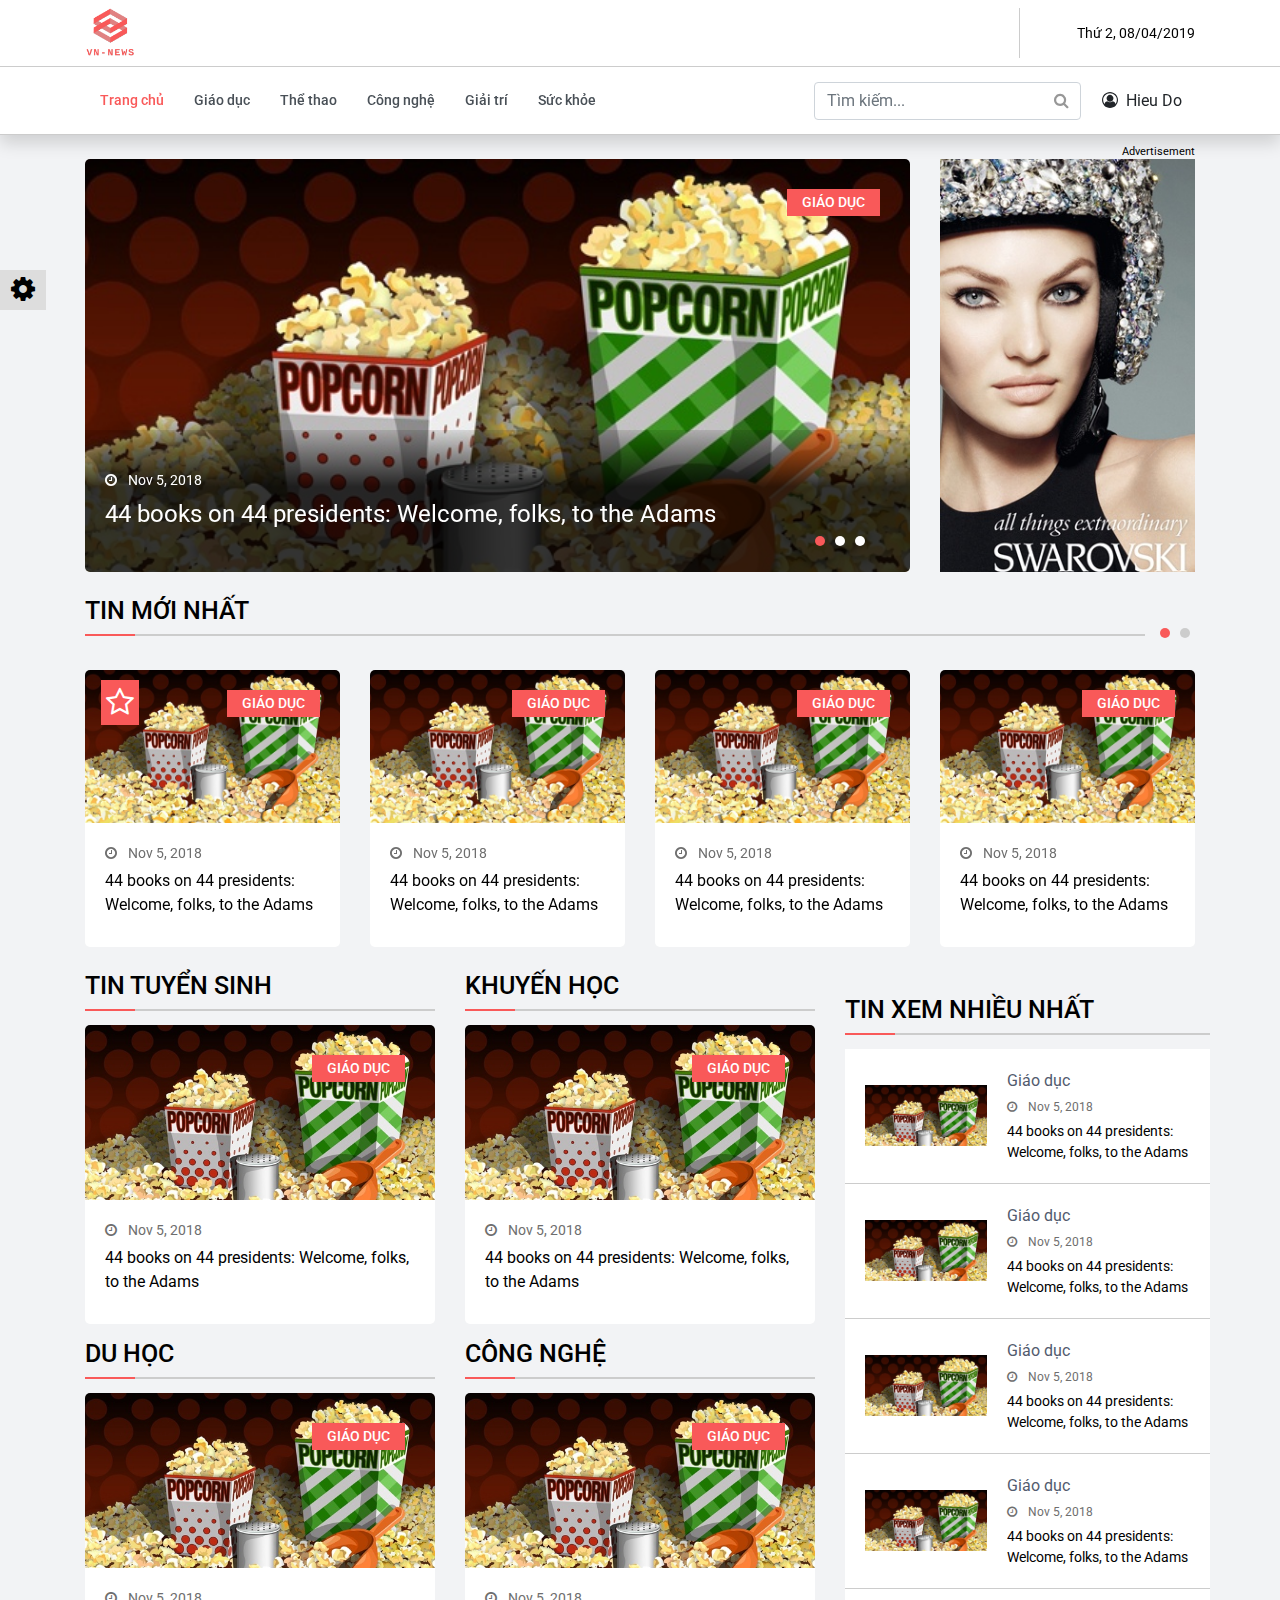
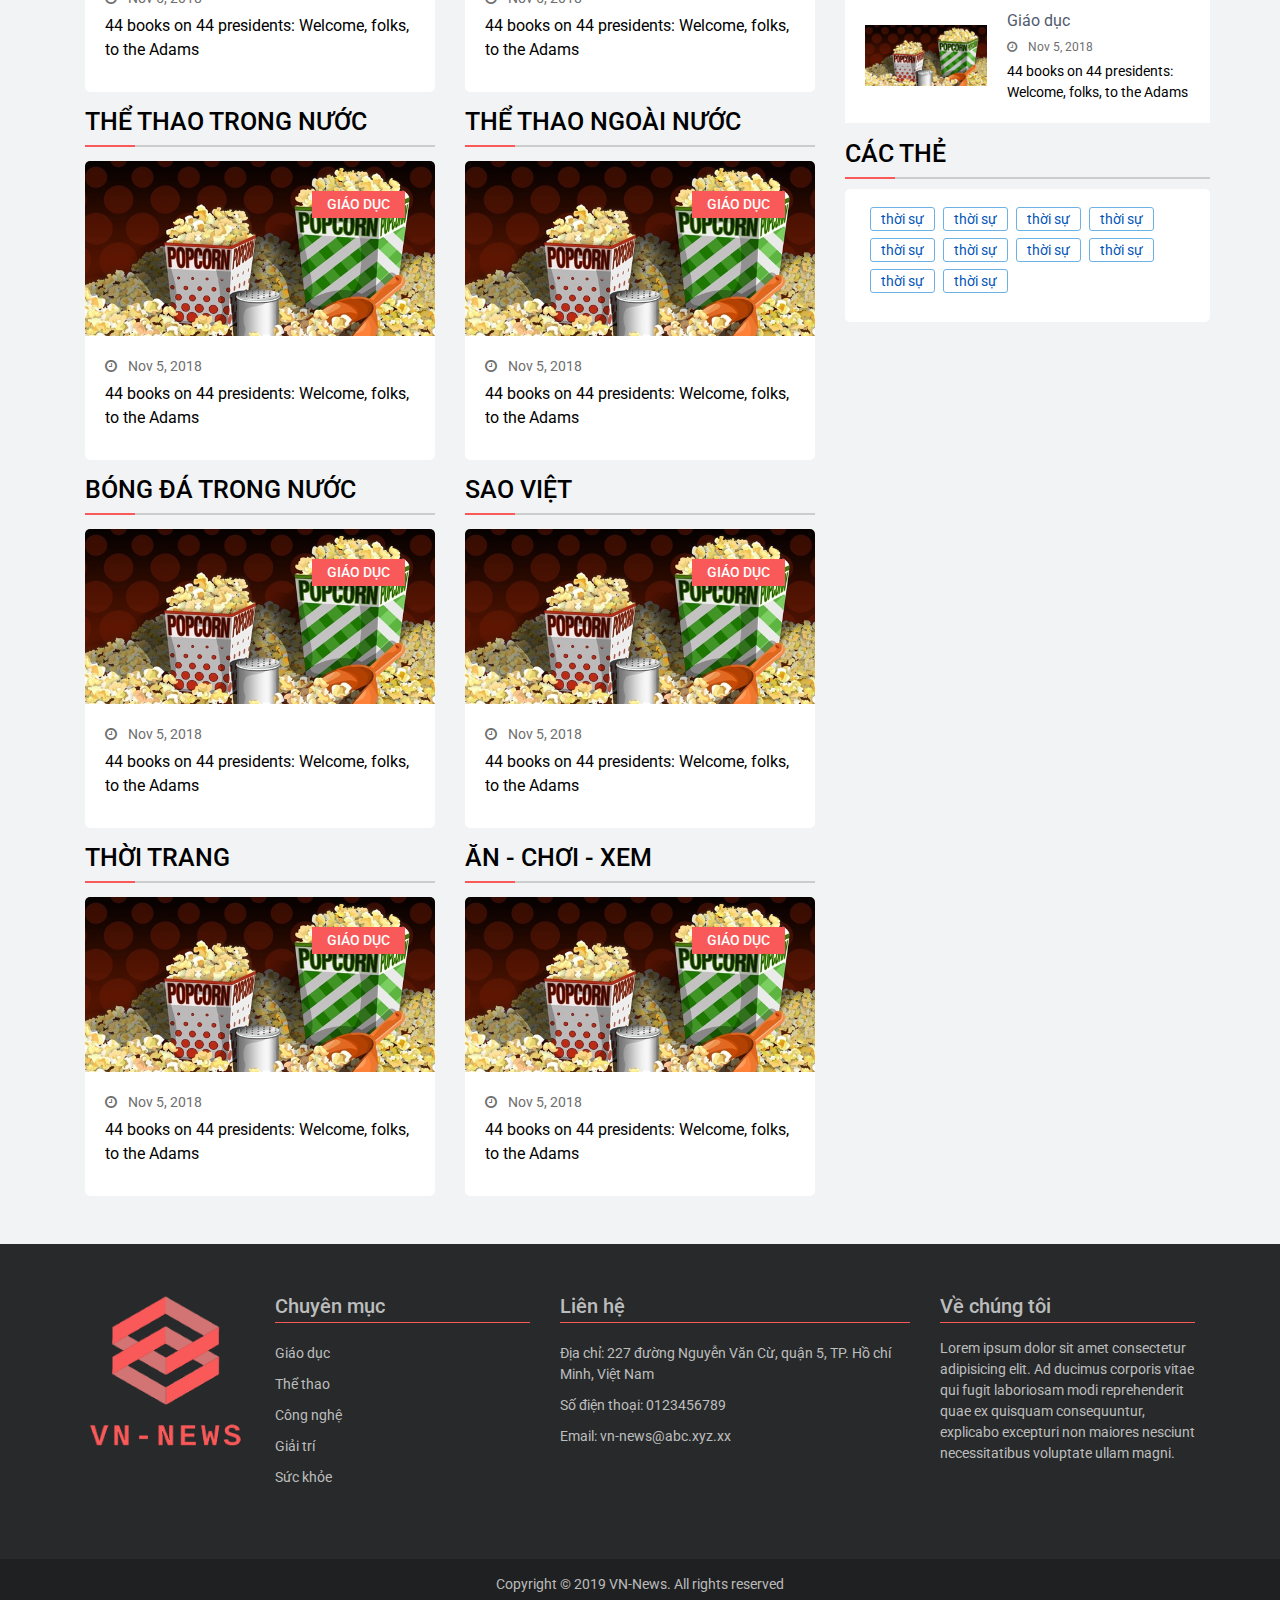
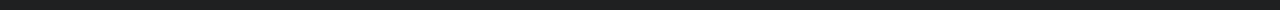
==== commit e2409d25: "them nhan premium post; thay doi color widget bang localstorage" ====
--- a/index.html
+++ b/index.html
@@ -282,6 +282,9 @@
                             <div class="category">
                                 <a href="list_post.html" class="link">Giáo dục</a>
                             </div>
+                            <div class="premium-article" title="Bài viết premium">
+                                <i class="fa fa-star-o" aria-hidden="true"></i>
+                            </div>
                         </div>
                         <div class="article-content">
                             <div class="published-date">
@@ -785,7 +788,7 @@
             <div class="container">
                 <div class="row">
                     <div class="col-12 col-sm-2">
-                        <div class="widget">
+                        <div class="widget logo-page">
                             <a href="index.html">
                                 <img class="logo icon_page" src="images/logo/logo_red.png" alt="Trang chủ"
                                     title="Trang chủ">
--- a/css/content.css
+++ b/css/content.css
@@ -614,6 +614,10 @@
     align-content: center;
 }
 
+.list-tags ul.tags .item{
+    margin-bottom: 10px;
+}
+
 .list_post_page .article .article-thumbnail{
     width: 250px;
 }
@@ -638,4 +642,14 @@
     font-size: 21px;
     font-weight: 500;
     display: block;
+}
+
+.premium-article{
+    position: absolute;
+    padding: 0 5px;
+    top: 10px;
+    left: 16px;
+    font-size: 30px;
+    font-weight: 700;
+    color: #fff;
 }--- a/css/color_red.css
+++ b/css/color_red.css
@@ -35,4 +35,8 @@
 }
 .menu-management .menu-management-item > a.link:hover{
   background-color: rgb(249,89,89);
+}
+
+.premium-article{
+  background-color: rgb(249,89,89);
 }--- a/css/responsive.css
+++ b/css/responsive.css
@@ -14,7 +14,7 @@
     }
 }
 
-@media screen and (max-width : 991px){
+@media screen and (max-width : 992px){
     .container {
         max-width: 100%;
     }
@@ -24,7 +24,7 @@
     }
 }
 
-@media screen and (max-width: 767px) {
+@media screen and (max-width: 768px) {
     .logo-desktop {
         display: none;
     }
@@ -152,18 +152,40 @@
         margin-top: 15px;
     }
 
-    footer .widget a{
+    footer .widget.logo-page{
         text-align: center;
     }
 
     footer .widget img{
         max-width: 25%;
     }
-}
 
-/* @media screen and (max-width: 320px) {
-    
+    ul.list-article li.article-item .article{
+        padding: 15px;
+    }
 
+    .list_post_page .article{
+        display: block;
+    }
+    .list_post_page .article .article-thumbnail,
+    .list_post_page .article .article-content{
+        width: 100%;
+    }
 
+    .list_post_page .article .article-content{
+        padding: 0;
+    }
 
-} */+    .list_post_page .article .article-title .link{
+        font-size: 16px;
+    }
+
+    .list-tags{
+        font-size: 14px;
+    }
+
+    .list_post_page .article .article-thumbnail .category{
+        top: 40px;
+    }
+
+}